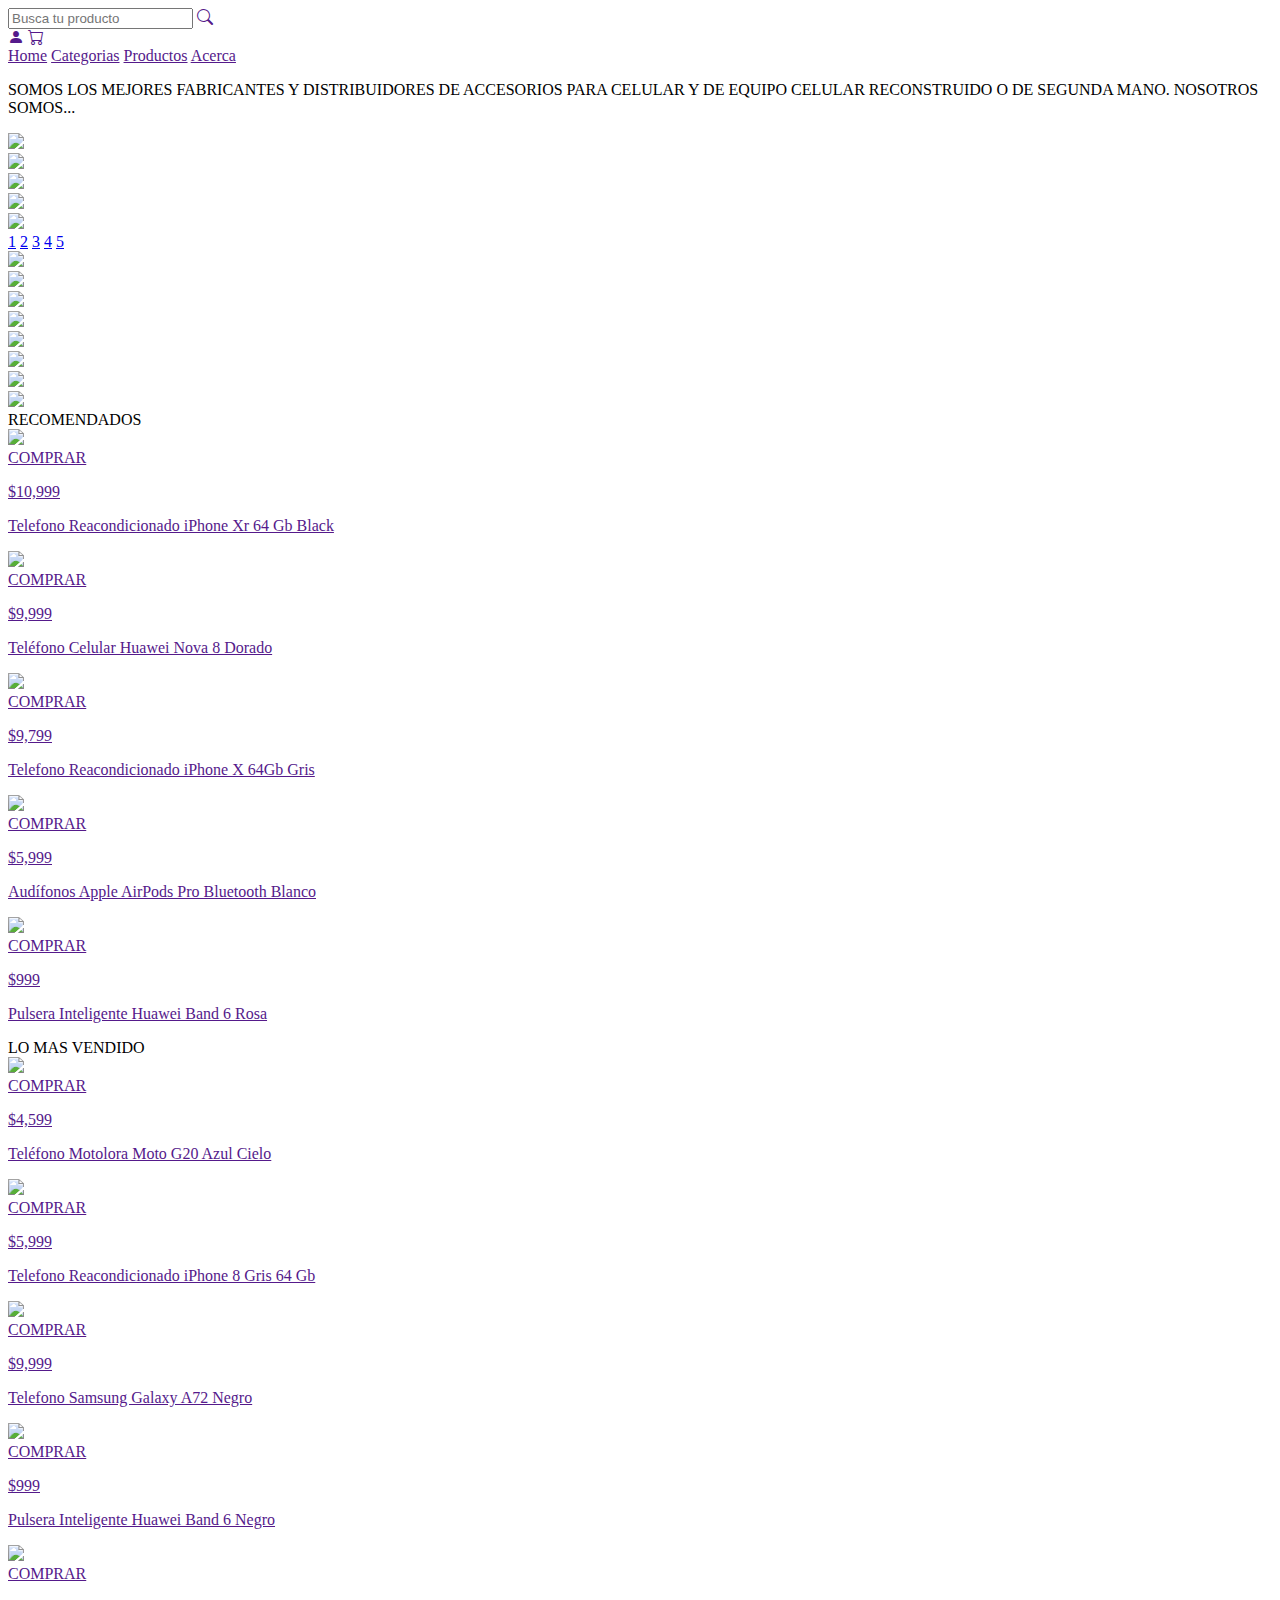
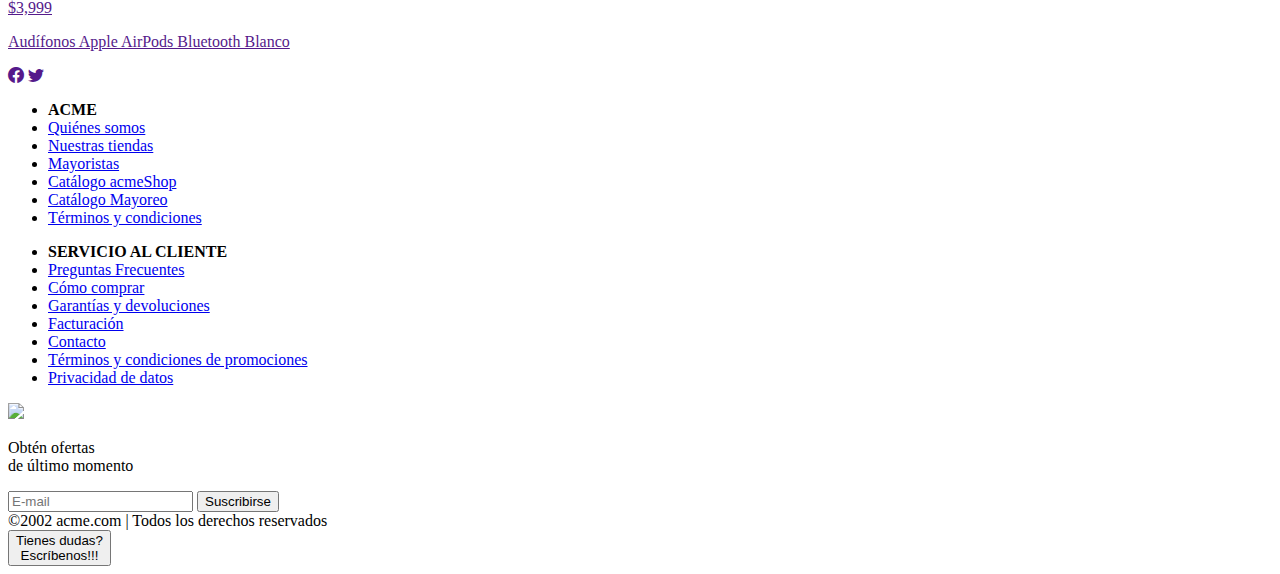
==== proyecto-1/index.html @ 58202f36 "Create index.html" ====
<!DOCTYPE html>

<html lang="es">

<head>
    <meta charset="utf-8">
    <meta http-equiv="X-UA-Compatible" content="IE=edge">
    <meta name="viewport" content="width=device-width, initial-scale=1">
    <link rel="stylesheet" href="style.css" type="text/css">
    <link rel="stylesheet" href="https://cdn.jsdelivr.net/npm/bootstrap-icons@1.7.2/font/bootstrap-icons.css">
    <title>ACME</title>
</head>

<body>
    <header>
        <nav>
            <div class="navbar row row-1">
                <div class="navbar column col-1">
                </div>
                <div class="navbar column col-2">
                    <input type="text" placeholder="Busca tu producto">
                    <a href=""><i class="bi bi-search"></i></a>
                </div>
                <div class="navbar column col-3">
                    <a href=""><i class="bi bi-person-fill"></i></a>
                    <a href=""><i class="bi bi-cart"></i></a>
                </div>
            </div>
            <div class="navbar row row-2">
                <a href="" class="text">Home</a>
                <a href="" class="text">Categorias</a>
                <a href="" class="text">Productos</a>
                <a href="" class="text">Acerca</a>
            </div>
        </nav>
    </header>
    <section class="jumbotron">
        <div class="jumbotron cell">
            <div class="jumbotron item slides">
                <div id="slide-1">
                    <p class="jumbotron slide-1 text">
                        SOMOS LOS MEJORES FABRICANTES Y DISTRIBUIDORES DE ACCESORIOS PARA CELULAR Y DE EQUIPO CELULAR RECONSTRUIDO O DE SEGUNDA MANO. NOSOTROS SOMOS...
                    </p>
                    <img src="images/ACME_p.png" class="jumbotron slide-1"></a>
                </div>
                <div id="slide-2">
                    <a href=""><img src="images/01.jpg" class="jumbotron slides slide-2"></a>
                </div>
                <div id="slide-3">
                    <a href=""><img src="images/02.jpg" class="jumbotron slides slide-3"></a>
                </div>
                <div id="slide-4">
                    <a href=""><img src="images/03.jpg" class="jumbotron slides slide-4"></a>
                </div>
                <div id="slide-5">
                    <a href=""><img src="images/04.jpg" class="jumbotron slides slide-5"></a>
                </div>
            </div>
        </div>
        <div class="jumbotron links">
            <a href="#slide-1" class="text">1</a>
            <a href="#slide-2" class="text">2</a>
            <a href="#slide-3" class="text">3</a>
            <a href="#slide-4" class="text">4</a>
            <a href="#slide-5" class="text">5</a>
        </div>
    </section>
    <section class="categorias">
        <div class="categorias cell">
            <div class="categorias item">
                <a href=""><img src="images/07.jpg" class="categorias slide-3"></a>
            </div>
        </div>
        <div class="categorias cell">
            <div class="categorias item">
                <a href=""><img src="images/08.jpg" class="categorias slide-3"></a>
            </div>
        </div>
        <div class="categorias cell">
            <div class="categorias item">
                <a href=""><img src="images/09.jpg" class="categorias slide-3"></a>
            </div>
        </div>
        <div class="categorias cell">
            <div class="categorias item">
                <a href=""><img src="images/10.jpg" class="categorias slide-3"></a>
            </div>
        </div>
        <div class="categorias cell">
            <div class="categorias item">
                <a href=""><img src="images/11.jpg" class="categorias slide-3"></a>
            </div>
        </div>
        <div class="categorias cell">
            <div class="categorias item">
                <a href=""><img src="images/12.jpg" class="categorias slide-3"></a>
            </div>
        </div>
    </section>
    <section class="promos">
        <div class="promos cell">
            <div class="promos item">
                <a href=""><img src="images/05.jpg" class="promos"></a>
            </div>
        </div>
        <div class="promos cell">
            <div class="promos item">
                <a href=""><img src="images/06.jpg" class="promos"></a>
            </div>
        </div>
    </section>
    <section class="productos">
        <div class="productos titulo text">RECOMENDADOS</div>
        <div class="productos cell row-1">
            <div class="productos item slides">
                <div>
                    <a href="" class="text">
                        <img src="images/13.jpg" class="productos slides slide-1">
                        <div class="productos comprar">COMPRAR</div>
                        <p class="productos precio">$10,999</p>
                        <p class="productos descripcion">Telefono Reacondicionado iPhone Xr 64 Gb Black</p>
                    </a>
                </div>
                <div>
                    <a href="" class="text">
                        <img src="images/14.jpg" class="productos slides slide-1">
                        <div class="productos comprar">COMPRAR</div>
                        <p class="productos precio">$9,999</p>
                        <p class="productos descripcion">Teléfono Celular Huawei Nova 8 Dorado</p>
                    </a>
                </div>
                <div>
                    <a href="" class="text">
                        <img src="images/15.jpg" class="productos slides slide-1">
                        <div class="productos comprar">COMPRAR</div>
                        <p class="productos precio">$9,799</p>
                        <p class="productos descripcion">Telefono Reacondicionado iPhone X 64Gb Gris</p>
                    </a>
                </div>
                <div>
                    <a href="" class="text">
                        <img src="images/16.jpg" class="productos slides slide-1">
                        <div class="productos comprar">COMPRAR</div>
                        <p class="productos precio">$5,999</p>
                        <p class="productos descripcion">Audífonos Apple AirPods Pro Bluetooth Blanco</p>
                    </a>
                </div>
                <div>
                    <a href="" class="text">
                        <img src="images/17.jpg" class="productos slides slide-1">
                        <div class="productos comprar">COMPRAR</div>
                        <p class="productos precio">$999</p>
                        <p class="productos descripcion">Pulsera Inteligente Huawei Band 6 Rosa</p>
                    </a>
                </div>
            </div>
        </div>
        <div class="productos titulo text">LO MAS VENDIDO</div>
        <div class="productos cell row-2">
            <div class="productos item slides">
                <div>
                    <a href="" class="text">
                        <img src="images/18.jpg" class="productos slides slide-1">
                        <div class="productos comprar">COMPRAR</div>
                        <p class="productos precio">$4,599</p>
                        <p class="productos descripcion">Teléfono Motolora Moto G20 Azul Cielo</p>
                    </a>
                </div>
                <div>
                    <a href="" class="text">
                        <img src="images/19.jpg" class="productos slides slide-1">
                        <div class="productos comprar">COMPRAR</div>
                        <p class="productos precio">$5,999</p>
                        <p class="productos descripcion">Telefono Reacondicionado iPhone 8 Gris 64 Gb</p>
                    </a>
                </div>
                <div>
                    <a href="" class="text">
                        <img src="images/20.jpg" class="productos slides slide-1">
                        <div class="productos comprar">COMPRAR</div>
                        <p class="productos precio">$9,999</p>
                        <p class="productos descripcion">Telefono Samsung Galaxy A72 Negro</p>
                    </a>
                </div>
                <div>
                    <a href="" class="text">
                        <img src="images/21.jpg" class="productos slides slide-1">
                        <div class="productos comprar">COMPRAR</div>
                        <p class="productos precio">$999</p>
                        <p class="productos descripcion">Pulsera Inteligente Huawei Band 6 Negro</p>
                    </a>
                </div>
                <div>
                    <a href="" class="text">
                        <img src="images/22.jpg" class="productos slides slide-1">
                        <div class="productos comprar">COMPRAR</div>
                        <p class="productos precio">$3,999</p>
                        <p class="productos descripcion">Audífonos Apple AirPods Bluetooth Blanco</p>
                    </a>
                </div>
            </div>
        </div>
    </section>
    <footer>
        <div class="footer social">
            <a href=""><i class="bi bi-facebook"></i></a>
            <a href=""><i class="bi bi-twitter"></i></a>
        </div>
        </div>
        <div class="footer row row-1">
            <div class="footer column col-1">
                <ul class="footer column col-1">
                    <li class="text"><strong>ACME</strong></li>
                    <li><a href=" " class="text">Quiénes somos</a></li>
                    <li><a href=" " class="text">Nuestras tiendas</a></li>
                    <li><a href=" " class="text">Mayoristas</a></li>
                    <li><a href=" " class="text">Catálogo acmeShop</a></li>
                    <li><a href=" " class="text">Catálogo Mayoreo</a></li>
                    <li><a href=" " class="text">Términos y condiciones</a></li>
                </ul>
            </div>
            <div class="footer column col-2">
                <ul class="footer column col-2">
                    <li class="text"><strong>SERVICIO AL CLIENTE</strong></li>
                    <li><a href=" " class="text">Preguntas Frecuentes</a></li>
                    <li><a href=" " class="text">Cómo comprar</a></li>
                    <li><a href=" " class="text">Garantías y devoluciones</a></li>
                    <li><a href=" " class="text">Facturación</a></li>
                    <li><a href=" " class="text">Contacto</a></li>
                    <li><a href=" " class="text">Términos y condiciones de promociones</a></li>
                    <li><a href=" " class="text">Privacidad de datos</a></li>
                </ul>
            </div>
            <div class="footer column col-3">
                <img src="images/sello.png" class="footer">
                </li>
            </div>
            <div class="footer column col-4">
                <p class="text">Obtén ofertas<br>de último momento</p>
                <input type="text" placeholder="E-mail">
                <button type="button">Suscribirse</button>
            </div>
        </div>
        <div class="footer row row-2 text">
            ©2002 acme.com | Todos los derechos reservados
        </div>
    </footer>
    <button class="chat text" type="button">
        Tienes dudas?<br>Escríbenos!!!
    </button>
</body>

</html>
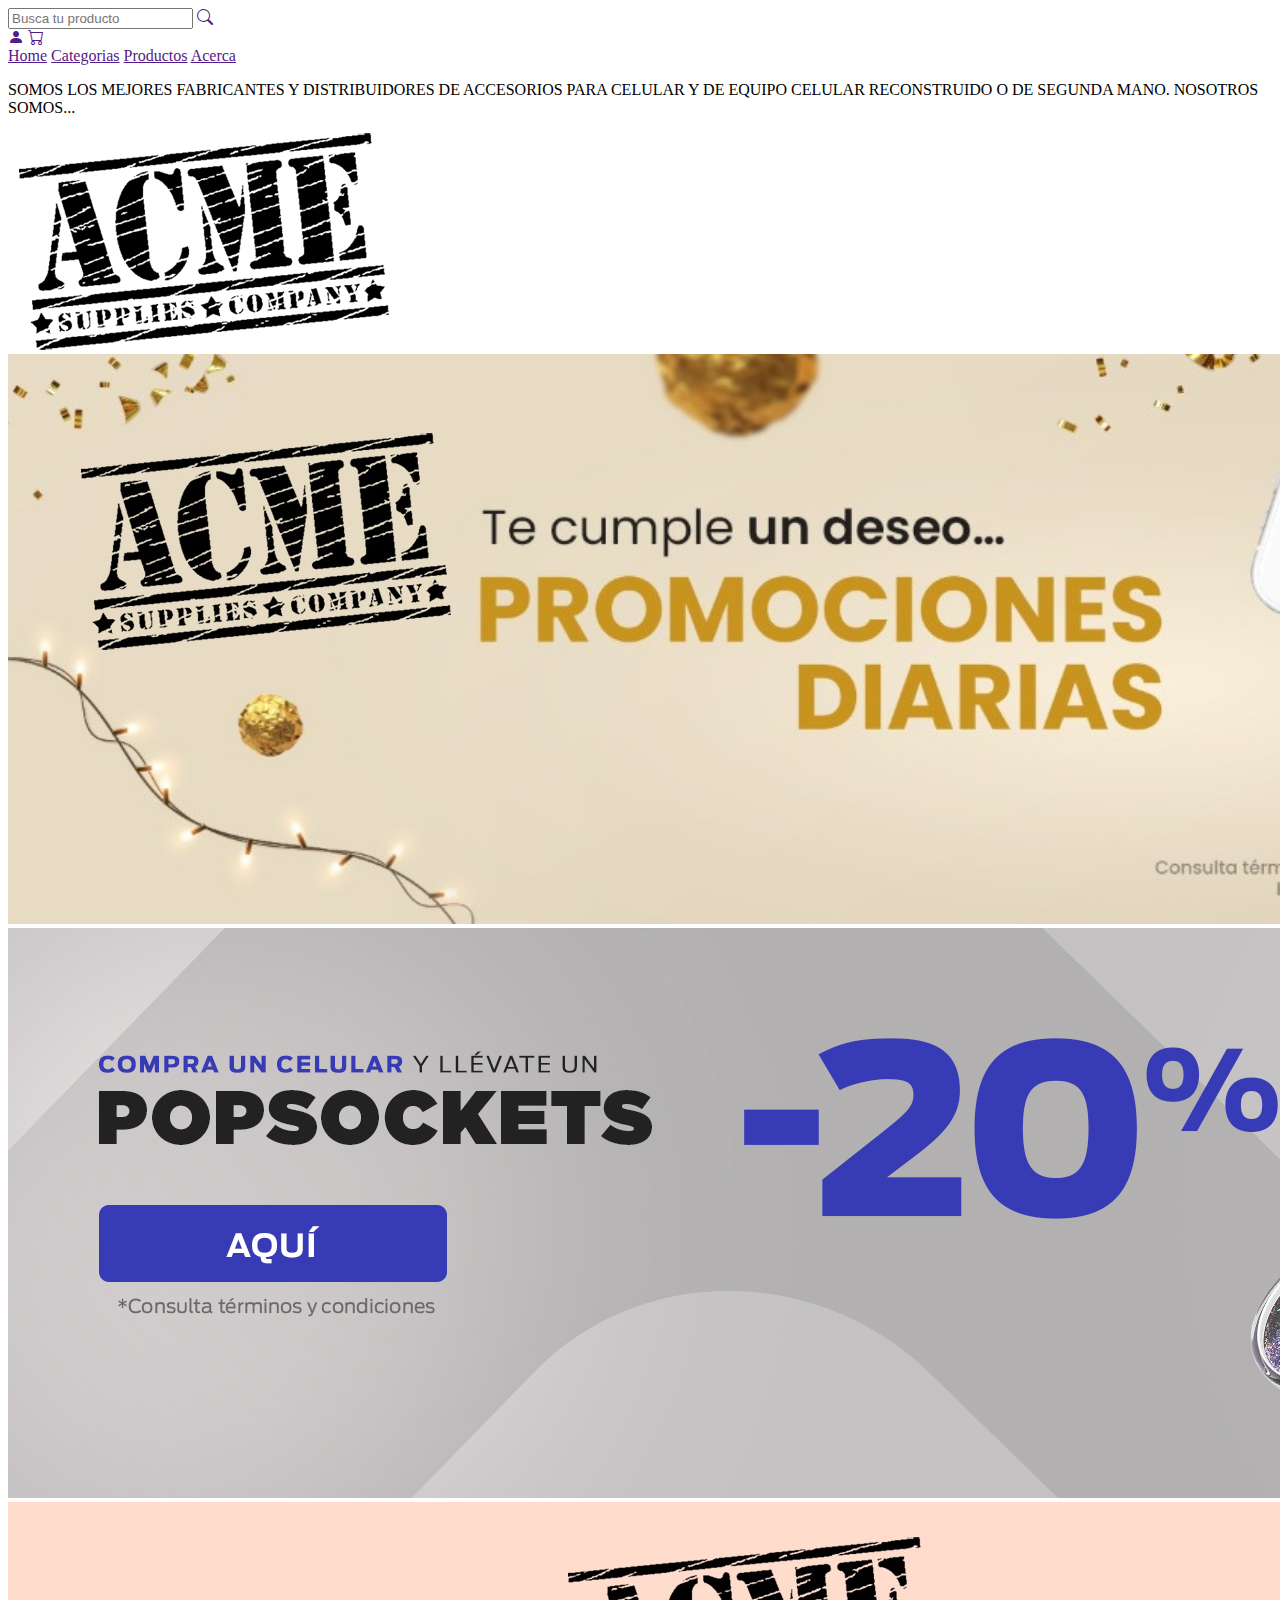
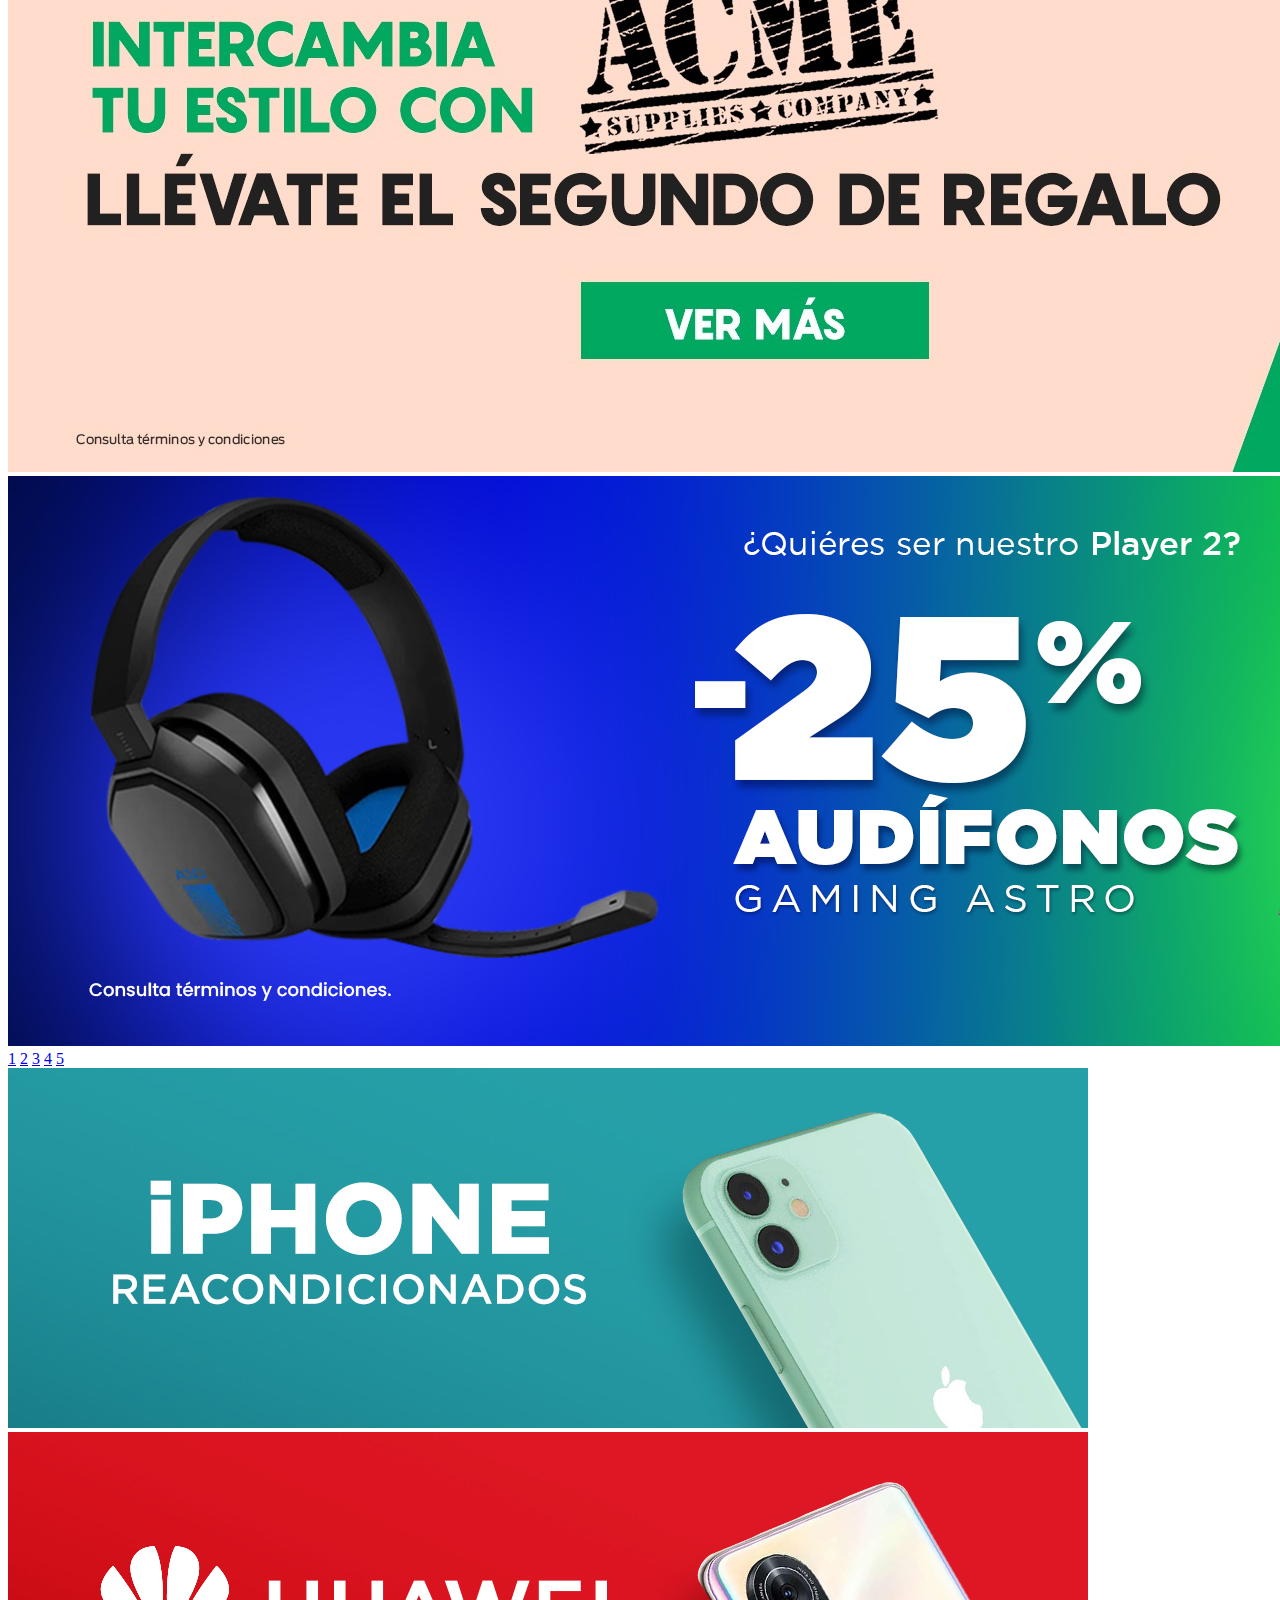
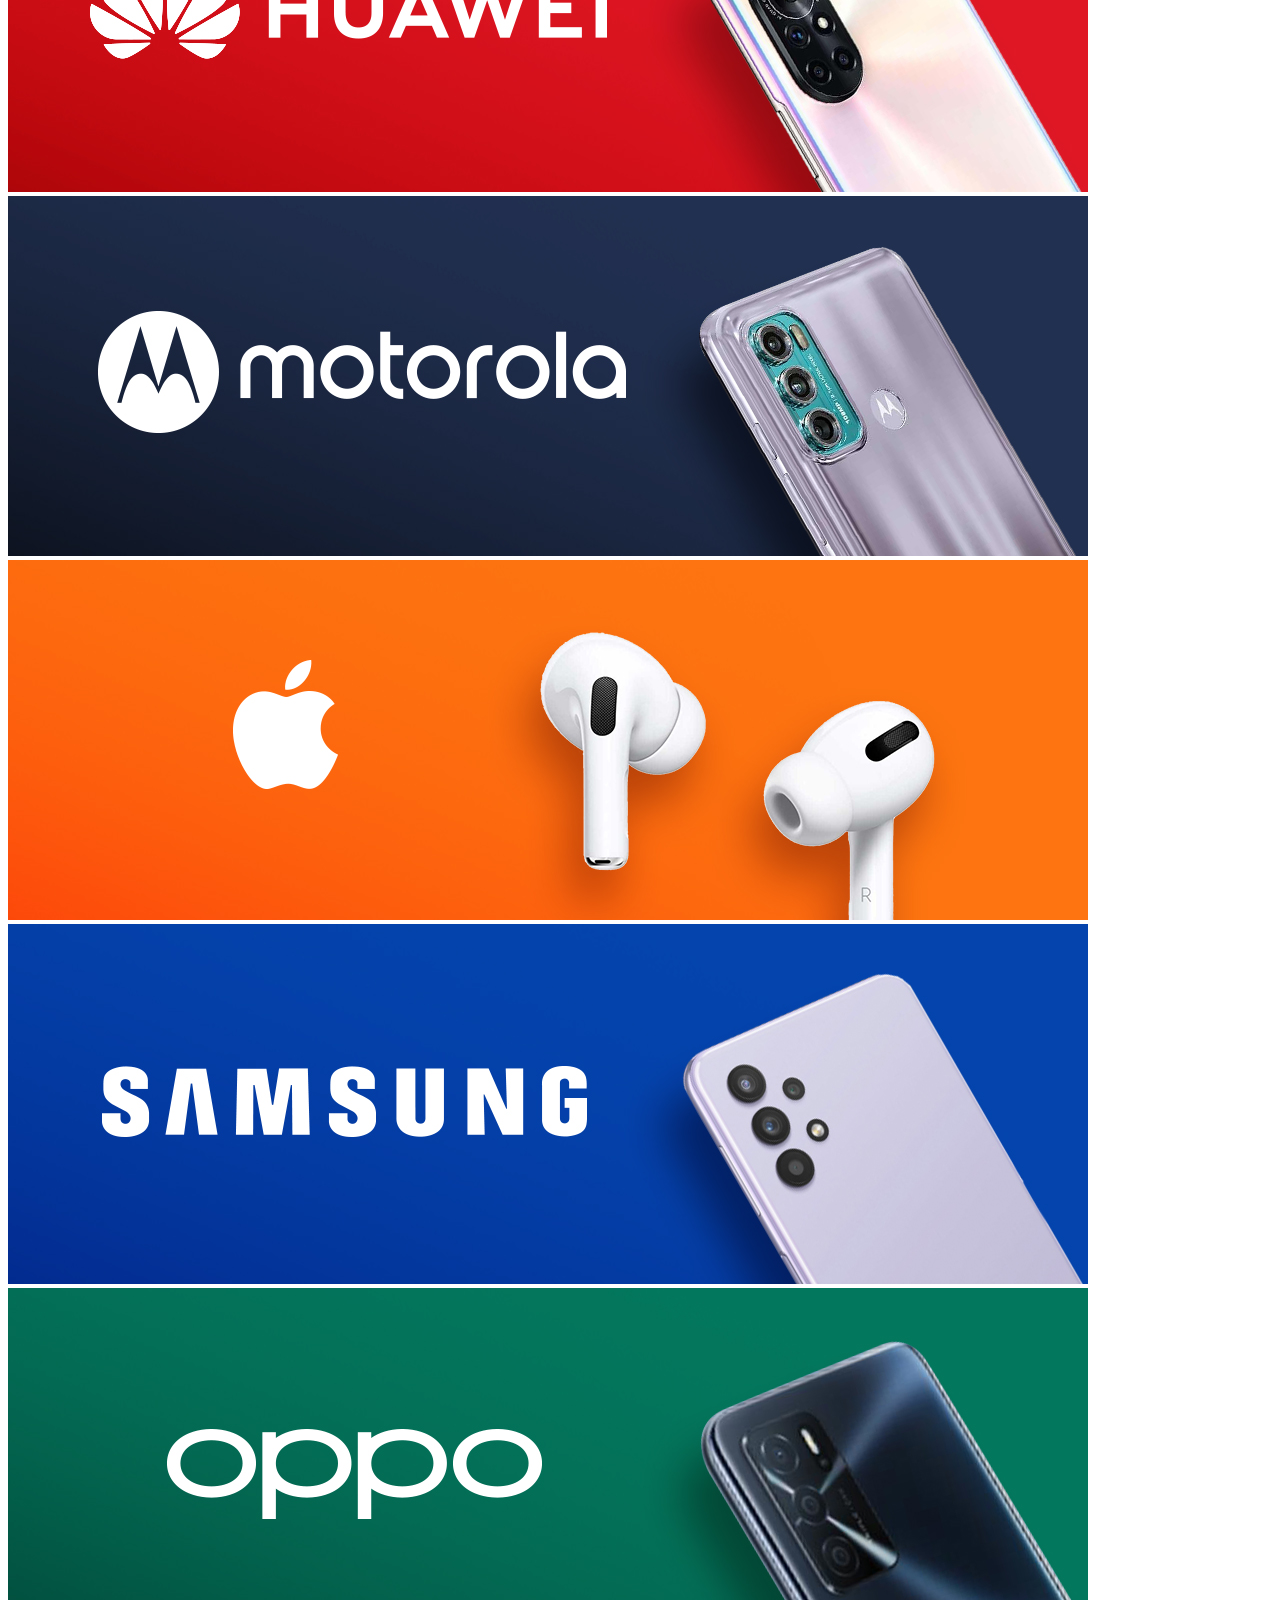
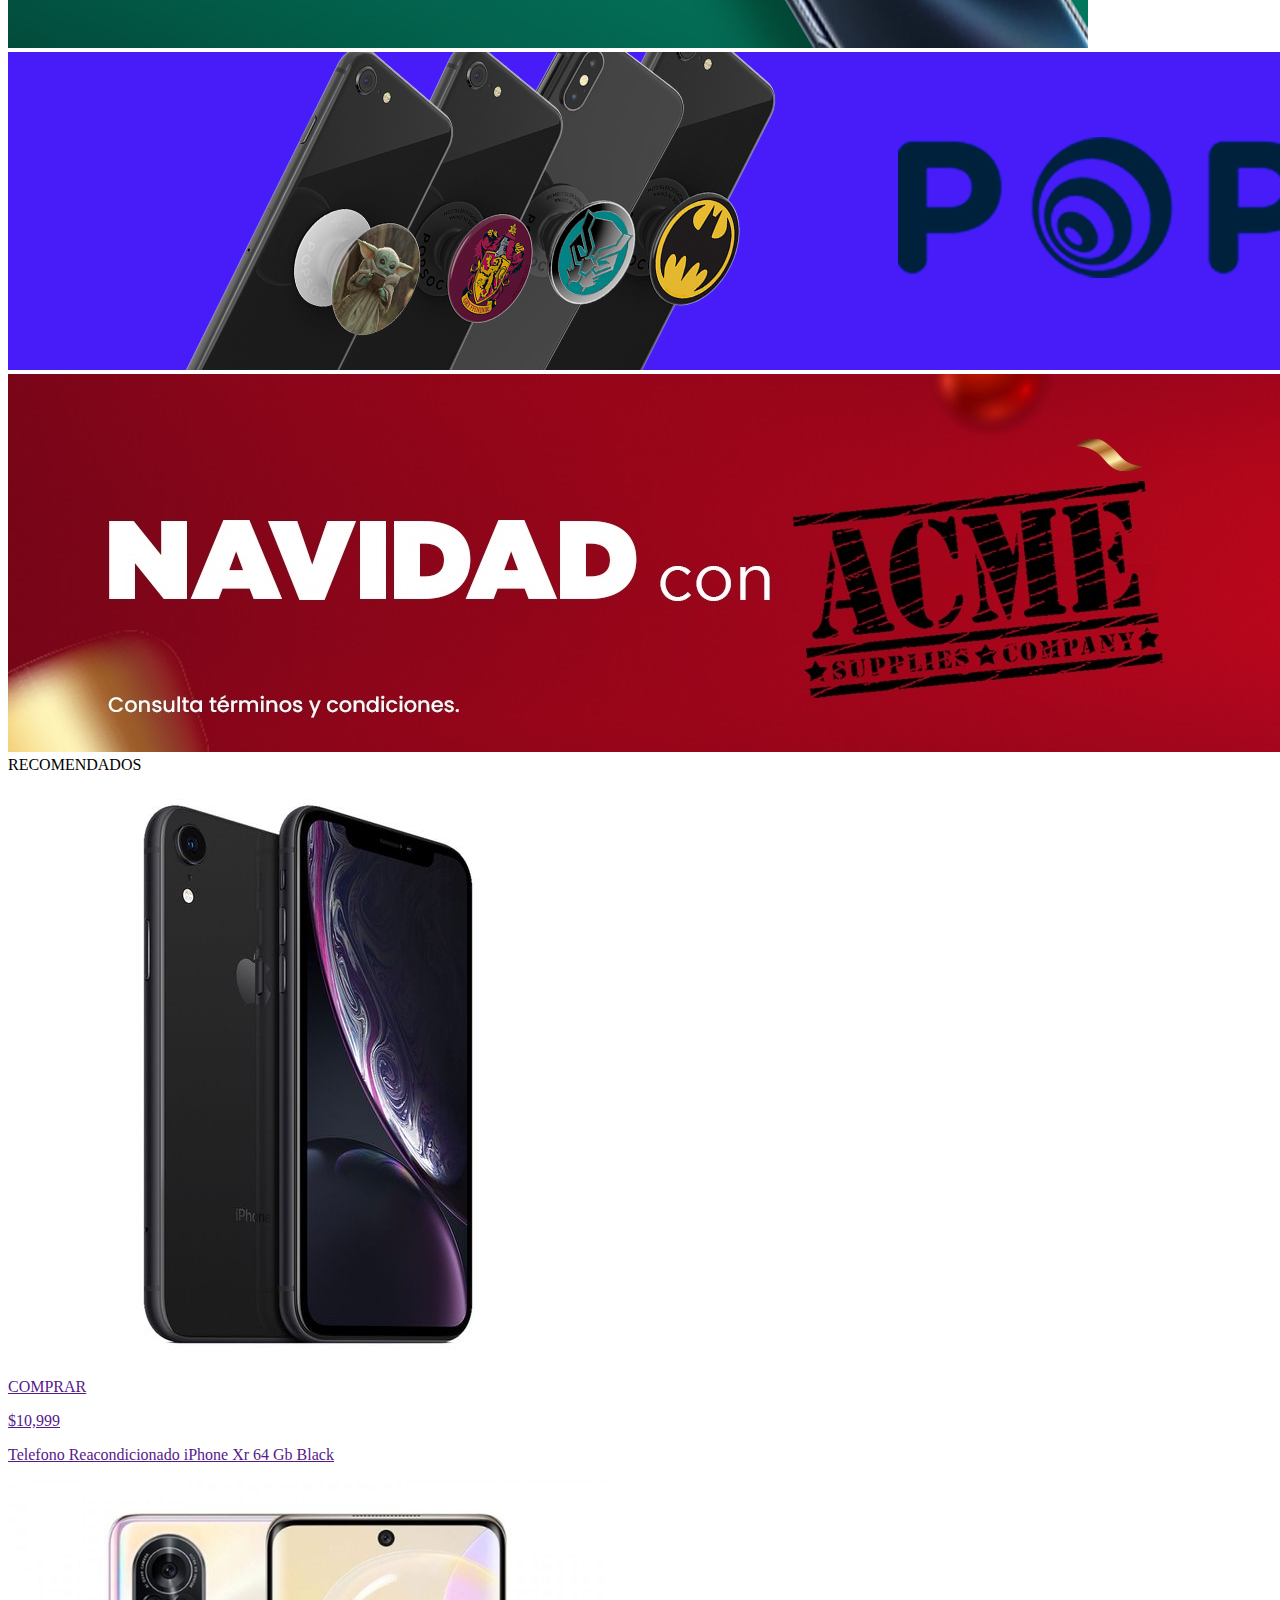
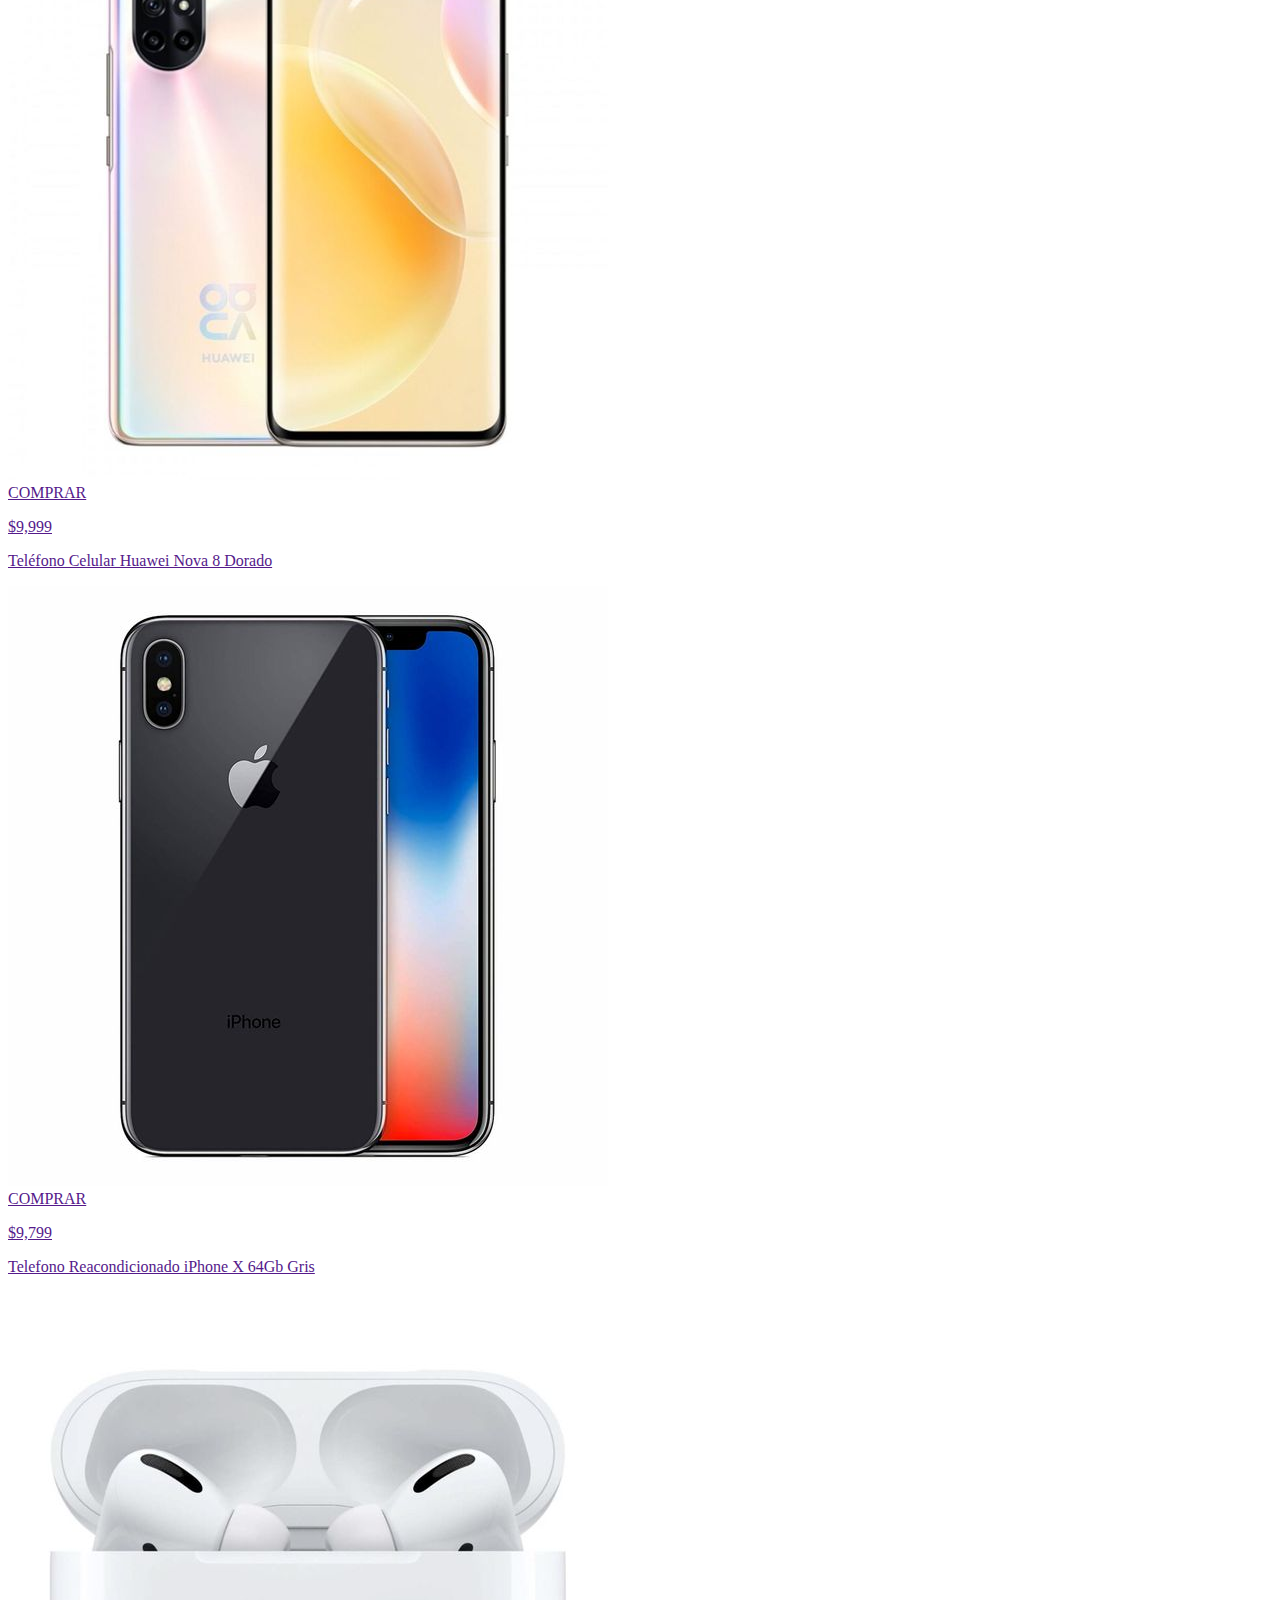
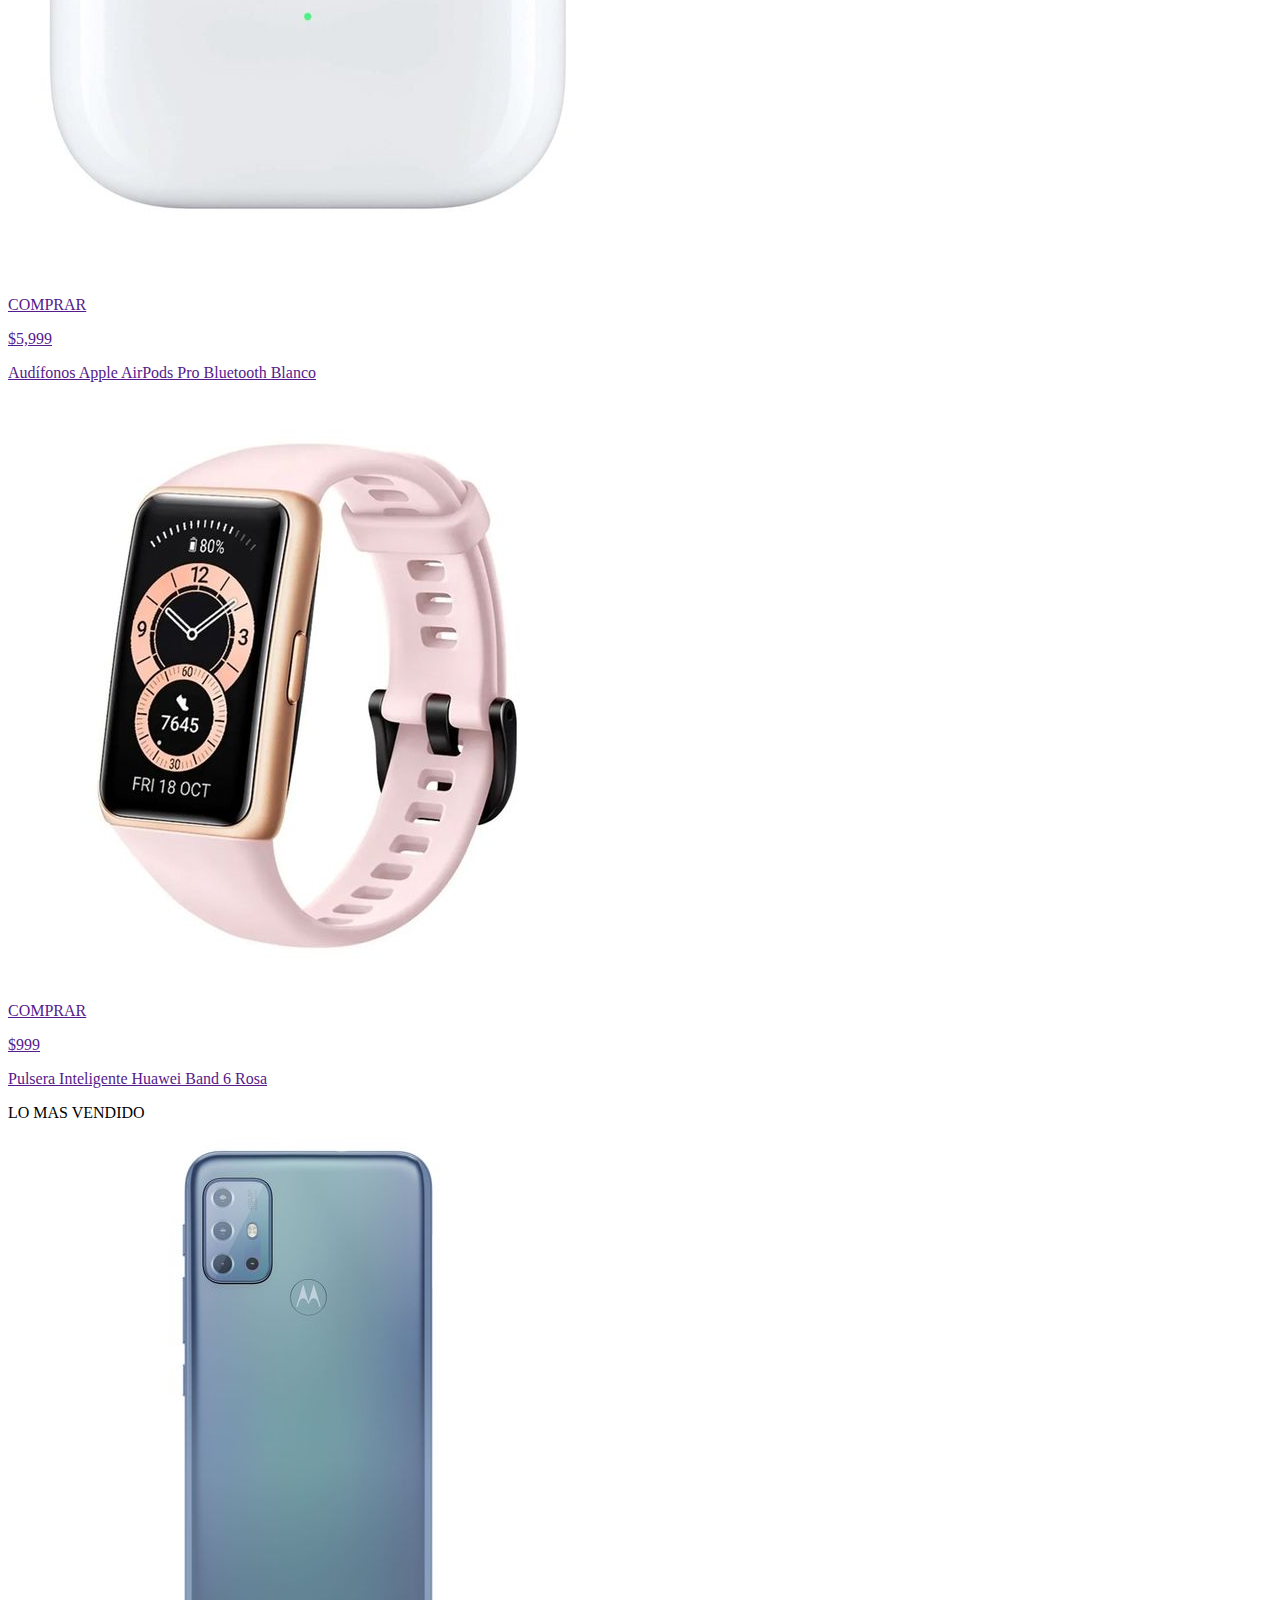
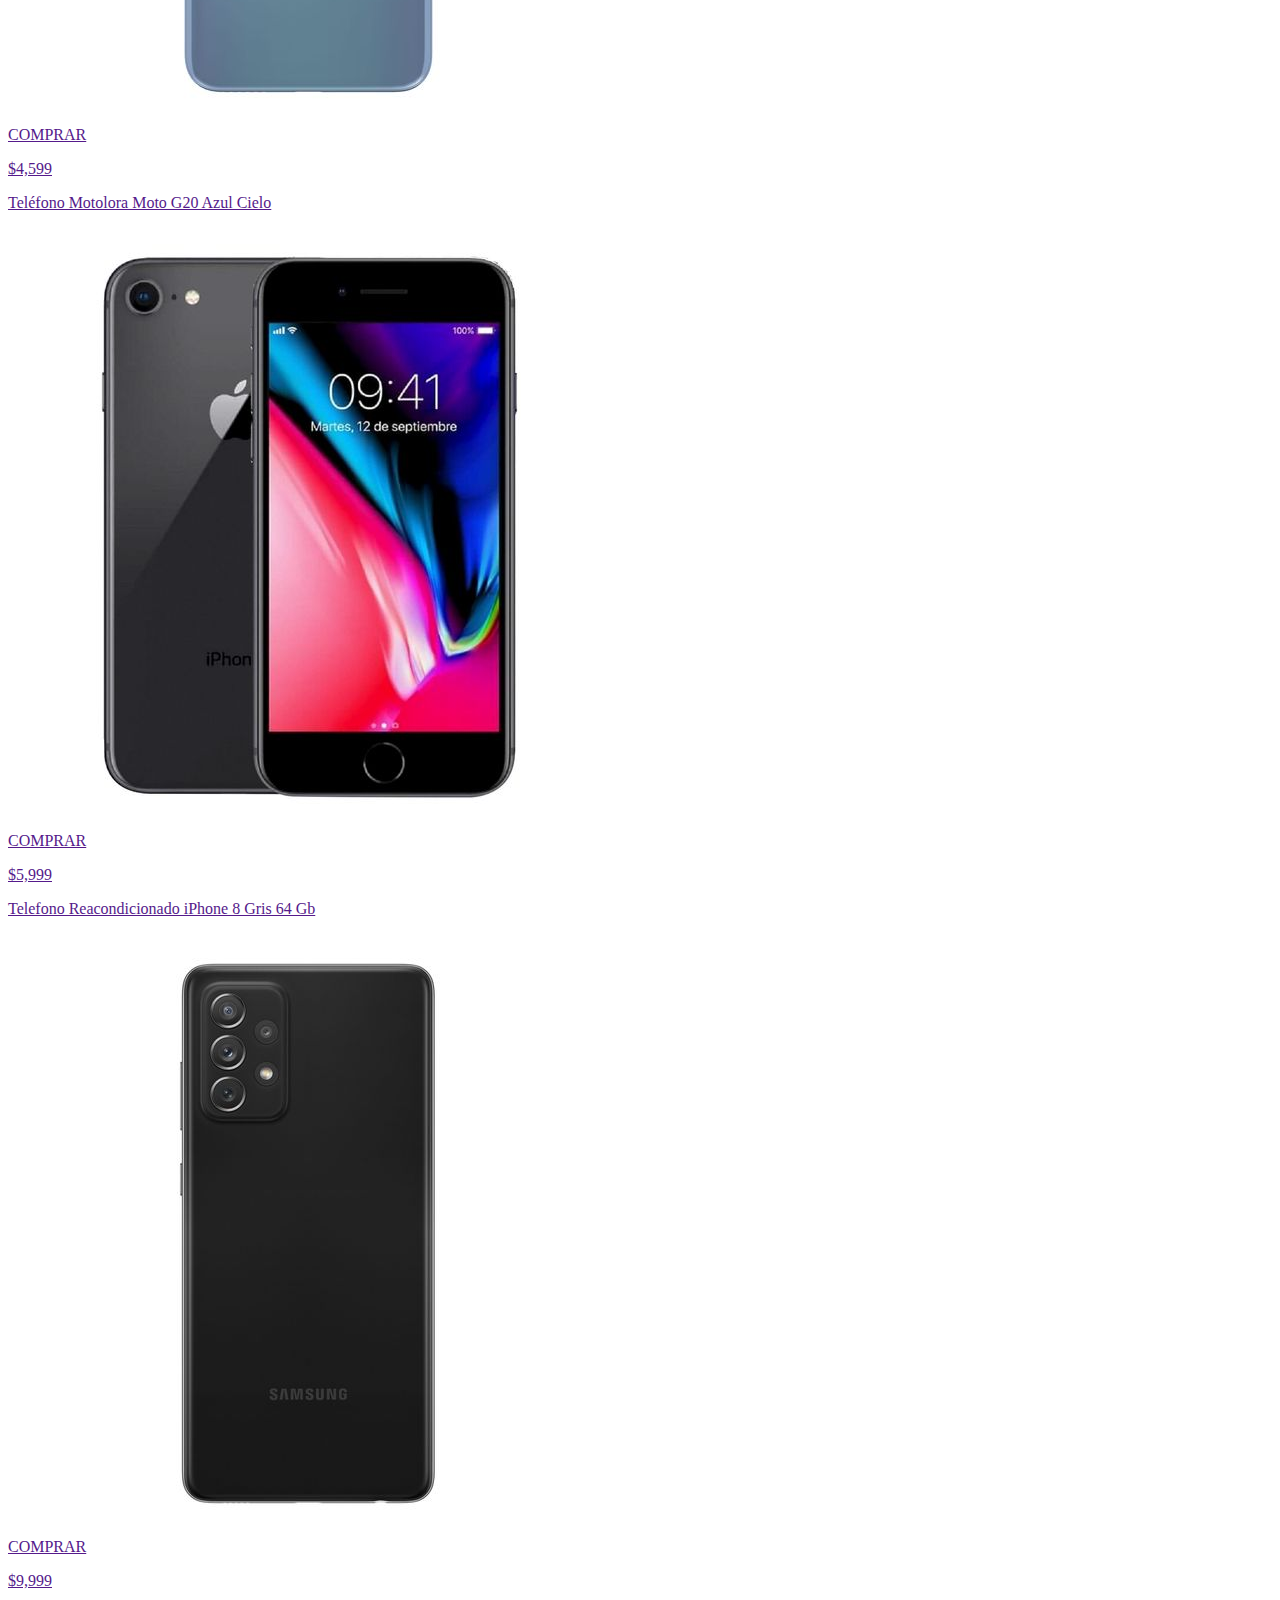
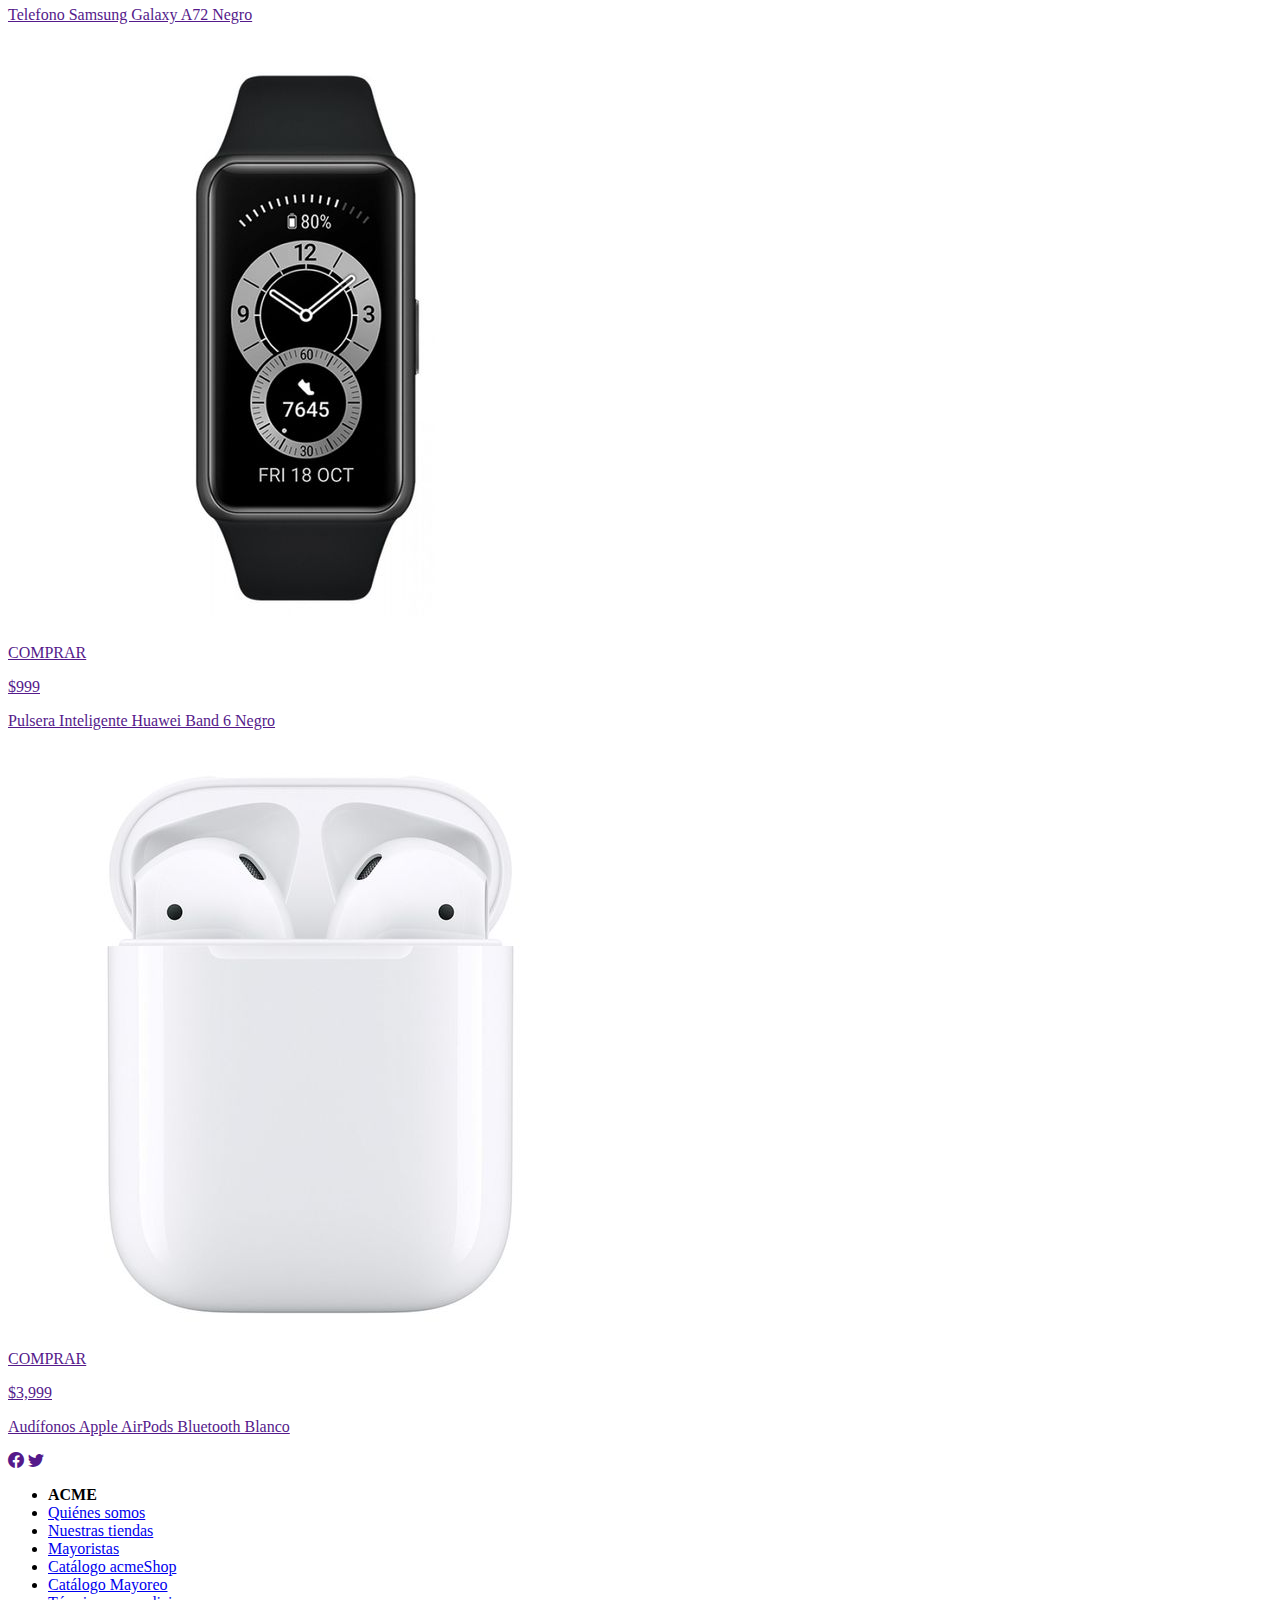
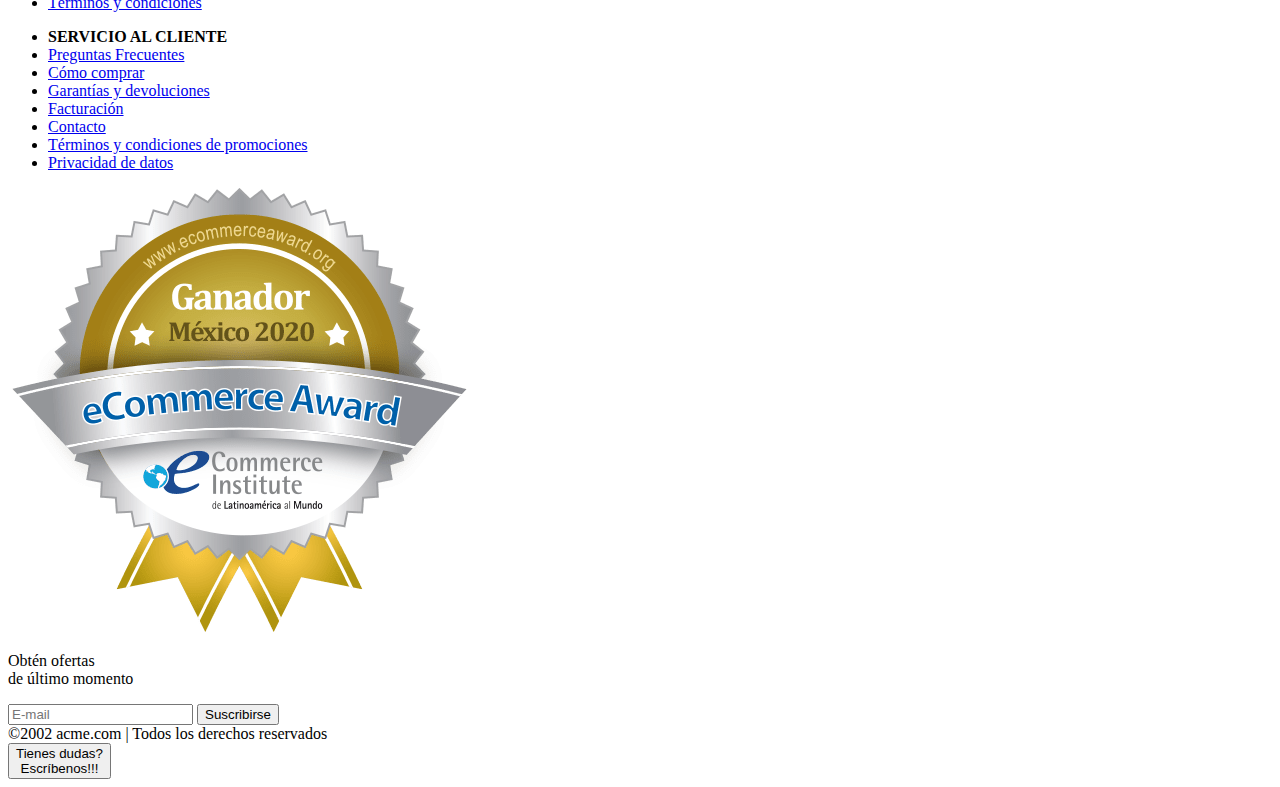
==== commit 00e18893: "Add files via upload" ====
--- a/proyecto-1/index.html
+++ b/proyecto-1/index.html
@@ -1,253 +1,253 @@
-<!DOCTYPE html>
-
-<html lang="es">
-
-<head>
-    <meta charset="utf-8">
-    <meta http-equiv="X-UA-Compatible" content="IE=edge">
-    <meta name="viewport" content="width=device-width, initial-scale=1">
-    <link rel="stylesheet" href="style.css" type="text/css">
-    <link rel="stylesheet" href="https://cdn.jsdelivr.net/npm/bootstrap-icons@1.7.2/font/bootstrap-icons.css">
-    <title>ACME</title>
-</head>
-
-<body>
-    <header>
-        <nav>
-            <div class="navbar row row-1">
-                <div class="navbar column col-1">
-                </div>
-                <div class="navbar column col-2">
-                    <input type="text" placeholder="Busca tu producto">
-                    <a href=""><i class="bi bi-search"></i></a>
-                </div>
-                <div class="navbar column col-3">
-                    <a href=""><i class="bi bi-person-fill"></i></a>
-                    <a href=""><i class="bi bi-cart"></i></a>
-                </div>
-            </div>
-            <div class="navbar row row-2">
-                <a href="" class="text">Home</a>
-                <a href="" class="text">Categorias</a>
-                <a href="" class="text">Productos</a>
-                <a href="" class="text">Acerca</a>
-            </div>
-        </nav>
-    </header>
-    <section class="jumbotron">
-        <div class="jumbotron cell">
-            <div class="jumbotron item slides">
-                <div id="slide-1">
-                    <p class="jumbotron slide-1 text">
-                        SOMOS LOS MEJORES FABRICANTES Y DISTRIBUIDORES DE ACCESORIOS PARA CELULAR Y DE EQUIPO CELULAR RECONSTRUIDO O DE SEGUNDA MANO. NOSOTROS SOMOS...
-                    </p>
-                    <img src="images/ACME_p.png" class="jumbotron slide-1"></a>
-                </div>
-                <div id="slide-2">
-                    <a href=""><img src="images/01.jpg" class="jumbotron slides slide-2"></a>
-                </div>
-                <div id="slide-3">
-                    <a href=""><img src="images/02.jpg" class="jumbotron slides slide-3"></a>
-                </div>
-                <div id="slide-4">
-                    <a href=""><img src="images/03.jpg" class="jumbotron slides slide-4"></a>
-                </div>
-                <div id="slide-5">
-                    <a href=""><img src="images/04.jpg" class="jumbotron slides slide-5"></a>
-                </div>
-            </div>
-        </div>
-        <div class="jumbotron links">
-            <a href="#slide-1" class="text">1</a>
-            <a href="#slide-2" class="text">2</a>
-            <a href="#slide-3" class="text">3</a>
-            <a href="#slide-4" class="text">4</a>
-            <a href="#slide-5" class="text">5</a>
-        </div>
-    </section>
-    <section class="categorias">
-        <div class="categorias cell">
-            <div class="categorias item">
-                <a href=""><img src="images/07.jpg" class="categorias slide-3"></a>
-            </div>
-        </div>
-        <div class="categorias cell">
-            <div class="categorias item">
-                <a href=""><img src="images/08.jpg" class="categorias slide-3"></a>
-            </div>
-        </div>
-        <div class="categorias cell">
-            <div class="categorias item">
-                <a href=""><img src="images/09.jpg" class="categorias slide-3"></a>
-            </div>
-        </div>
-        <div class="categorias cell">
-            <div class="categorias item">
-                <a href=""><img src="images/10.jpg" class="categorias slide-3"></a>
-            </div>
-        </div>
-        <div class="categorias cell">
-            <div class="categorias item">
-                <a href=""><img src="images/11.jpg" class="categorias slide-3"></a>
-            </div>
-        </div>
-        <div class="categorias cell">
-            <div class="categorias item">
-                <a href=""><img src="images/12.jpg" class="categorias slide-3"></a>
-            </div>
-        </div>
-    </section>
-    <section class="promos">
-        <div class="promos cell">
-            <div class="promos item">
-                <a href=""><img src="images/05.jpg" class="promos"></a>
-            </div>
-        </div>
-        <div class="promos cell">
-            <div class="promos item">
-                <a href=""><img src="images/06.jpg" class="promos"></a>
-            </div>
-        </div>
-    </section>
-    <section class="productos">
-        <div class="productos titulo text">RECOMENDADOS</div>
-        <div class="productos cell row-1">
-            <div class="productos item slides">
-                <div>
-                    <a href="" class="text">
-                        <img src="images/13.jpg" class="productos slides slide-1">
-                        <div class="productos comprar">COMPRAR</div>
-                        <p class="productos precio">$10,999</p>
-                        <p class="productos descripcion">Telefono Reacondicionado iPhone Xr 64 Gb Black</p>
-                    </a>
-                </div>
-                <div>
-                    <a href="" class="text">
-                        <img src="images/14.jpg" class="productos slides slide-1">
-                        <div class="productos comprar">COMPRAR</div>
-                        <p class="productos precio">$9,999</p>
-                        <p class="productos descripcion">Teléfono Celular Huawei Nova 8 Dorado</p>
-                    </a>
-                </div>
-                <div>
-                    <a href="" class="text">
-                        <img src="images/15.jpg" class="productos slides slide-1">
-                        <div class="productos comprar">COMPRAR</div>
-                        <p class="productos precio">$9,799</p>
-                        <p class="productos descripcion">Telefono Reacondicionado iPhone X 64Gb Gris</p>
-                    </a>
-                </div>
-                <div>
-                    <a href="" class="text">
-                        <img src="images/16.jpg" class="productos slides slide-1">
-                        <div class="productos comprar">COMPRAR</div>
-                        <p class="productos precio">$5,999</p>
-                        <p class="productos descripcion">Audífonos Apple AirPods Pro Bluetooth Blanco</p>
-                    </a>
-                </div>
-                <div>
-                    <a href="" class="text">
-                        <img src="images/17.jpg" class="productos slides slide-1">
-                        <div class="productos comprar">COMPRAR</div>
-                        <p class="productos precio">$999</p>
-                        <p class="productos descripcion">Pulsera Inteligente Huawei Band 6 Rosa</p>
-                    </a>
-                </div>
-            </div>
-        </div>
-        <div class="productos titulo text">LO MAS VENDIDO</div>
-        <div class="productos cell row-2">
-            <div class="productos item slides">
-                <div>
-                    <a href="" class="text">
-                        <img src="images/18.jpg" class="productos slides slide-1">
-                        <div class="productos comprar">COMPRAR</div>
-                        <p class="productos precio">$4,599</p>
-                        <p class="productos descripcion">Teléfono Motolora Moto G20 Azul Cielo</p>
-                    </a>
-                </div>
-                <div>
-                    <a href="" class="text">
-                        <img src="images/19.jpg" class="productos slides slide-1">
-                        <div class="productos comprar">COMPRAR</div>
-                        <p class="productos precio">$5,999</p>
-                        <p class="productos descripcion">Telefono Reacondicionado iPhone 8 Gris 64 Gb</p>
-                    </a>
-                </div>
-                <div>
-                    <a href="" class="text">
-                        <img src="images/20.jpg" class="productos slides slide-1">
-                        <div class="productos comprar">COMPRAR</div>
-                        <p class="productos precio">$9,999</p>
-                        <p class="productos descripcion">Telefono Samsung Galaxy A72 Negro</p>
-                    </a>
-                </div>
-                <div>
-                    <a href="" class="text">
-                        <img src="images/21.jpg" class="productos slides slide-1">
-                        <div class="productos comprar">COMPRAR</div>
-                        <p class="productos precio">$999</p>
-                        <p class="productos descripcion">Pulsera Inteligente Huawei Band 6 Negro</p>
-                    </a>
-                </div>
-                <div>
-                    <a href="" class="text">
-                        <img src="images/22.jpg" class="productos slides slide-1">
-                        <div class="productos comprar">COMPRAR</div>
-                        <p class="productos precio">$3,999</p>
-                        <p class="productos descripcion">Audífonos Apple AirPods Bluetooth Blanco</p>
-                    </a>
-                </div>
-            </div>
-        </div>
-    </section>
-    <footer>
-        <div class="footer social">
-            <a href=""><i class="bi bi-facebook"></i></a>
-            <a href=""><i class="bi bi-twitter"></i></a>
-        </div>
-        </div>
-        <div class="footer row row-1">
-            <div class="footer column col-1">
-                <ul class="footer column col-1">
-                    <li class="text"><strong>ACME</strong></li>
-                    <li><a href=" " class="text">Quiénes somos</a></li>
-                    <li><a href=" " class="text">Nuestras tiendas</a></li>
-                    <li><a href=" " class="text">Mayoristas</a></li>
-                    <li><a href=" " class="text">Catálogo acmeShop</a></li>
-                    <li><a href=" " class="text">Catálogo Mayoreo</a></li>
-                    <li><a href=" " class="text">Términos y condiciones</a></li>
-                </ul>
-            </div>
-            <div class="footer column col-2">
-                <ul class="footer column col-2">
-                    <li class="text"><strong>SERVICIO AL CLIENTE</strong></li>
-                    <li><a href=" " class="text">Preguntas Frecuentes</a></li>
-                    <li><a href=" " class="text">Cómo comprar</a></li>
-                    <li><a href=" " class="text">Garantías y devoluciones</a></li>
-                    <li><a href=" " class="text">Facturación</a></li>
-                    <li><a href=" " class="text">Contacto</a></li>
-                    <li><a href=" " class="text">Términos y condiciones de promociones</a></li>
-                    <li><a href=" " class="text">Privacidad de datos</a></li>
-                </ul>
-            </div>
-            <div class="footer column col-3">
-                <img src="images/sello.png" class="footer">
-                </li>
-            </div>
-            <div class="footer column col-4">
-                <p class="text">Obtén ofertas<br>de último momento</p>
-                <input type="text" placeholder="E-mail">
-                <button type="button">Suscribirse</button>
-            </div>
-        </div>
-        <div class="footer row row-2 text">
-            ©2002 acme.com | Todos los derechos reservados
-        </div>
-    </footer>
-    <button class="chat text" type="button">
-        Tienes dudas?<br>Escríbenos!!!
-    </button>
-</body>
-
-</html>
+<!DOCTYPE html>
+
+<html lang="es">
+
+<head>
+    <meta charset="utf-8">
+    <meta http-equiv="X-UA-Compatible" content="IE=edge">
+    <meta name="viewport" content="width=device-width, initial-scale=1">
+    <link rel="stylesheet" href="style.css" type="text/css">
+    <link rel="stylesheet" href="https://cdn.jsdelivr.net/npm/bootstrap-icons@1.7.2/font/bootstrap-icons.css">
+    <title>ACME</title>
+</head>
+
+<body>
+    <header>
+        <nav>
+            <div class="navbar row row-1">
+                <div class="navbar column col-1">
+                </div>
+                <div class="navbar column col-2">
+                    <input type="text" placeholder="Busca tu producto">
+                    <a href=""><i class="bi bi-search"></i></a>
+                </div>
+                <div class="navbar column col-3">
+                    <a href=""><i class="bi bi-person-fill"></i></a>
+                    <a href=""><i class="bi bi-cart"></i></a>
+                </div>
+            </div>
+            <div class="navbar row row-2">
+                <a href="" class="text">Home</a>
+                <a href="" class="text">Categorias</a>
+                <a href="" class="text">Productos</a>
+                <a href="" class="text">Acerca</a>
+            </div>
+        </nav>
+    </header>
+    <section class="jumbotron">
+        <div class="jumbotron cell">
+            <div class="jumbotron item slides">
+                <div id="slide-1">
+                    <p class="jumbotron slide-1 text">
+                        SOMOS LOS MEJORES FABRICANTES Y DISTRIBUIDORES DE ACCESORIOS PARA CELULAR Y DE EQUIPO CELULAR RECONSTRUIDO O DE SEGUNDA MANO. NOSOTROS SOMOS...
+                    </p>
+                    <img src="images/ACME_p.png" class="jumbotron slide-1"></a>
+                </div>
+                <div id="slide-2">
+                    <a href=""><img src="images/01.jpg" class="jumbotron slides slide-2"></a>
+                </div>
+                <div id="slide-3">
+                    <a href=""><img src="images/02.jpg" class="jumbotron slides slide-3"></a>
+                </div>
+                <div id="slide-4">
+                    <a href=""><img src="images/03.jpg" class="jumbotron slides slide-4"></a>
+                </div>
+                <div id="slide-5">
+                    <a href=""><img src="images/04.jpg" class="jumbotron slides slide-5"></a>
+                </div>
+            </div>
+        </div>
+        <div class="jumbotron links">
+            <a href="#slide-1" class="text">1</a>
+            <a href="#slide-2" class="text">2</a>
+            <a href="#slide-3" class="text">3</a>
+            <a href="#slide-4" class="text">4</a>
+            <a href="#slide-5" class="text">5</a>
+        </div>
+    </section>
+    <section class="categorias">
+        <div class="categorias cell">
+            <div class="categorias item">
+                <a href=""><img src="images/07.jpg" class="categorias slide-3"></a>
+            </div>
+        </div>
+        <div class="categorias cell">
+            <div class="categorias item">
+                <a href=""><img src="images/08.jpg" class="categorias slide-3"></a>
+            </div>
+        </div>
+        <div class="categorias cell">
+            <div class="categorias item">
+                <a href=""><img src="images/09.jpg" class="categorias slide-3"></a>
+            </div>
+        </div>
+        <div class="categorias cell">
+            <div class="categorias item">
+                <a href=""><img src="images/10.jpg" class="categorias slide-3"></a>
+            </div>
+        </div>
+        <div class="categorias cell">
+            <div class="categorias item">
+                <a href=""><img src="images/11.jpg" class="categorias slide-3"></a>
+            </div>
+        </div>
+        <div class="categorias cell">
+            <div class="categorias item">
+                <a href=""><img src="images/12.jpg" class="categorias slide-3"></a>
+            </div>
+        </div>
+    </section>
+    <section class="promos">
+        <div class="promos cell">
+            <div class="promos item">
+                <a href=""><img src="images/05.jpg" class="promos"></a>
+            </div>
+        </div>
+        <div class="promos cell">
+            <div class="promos item">
+                <a href=""><img src="images/06.jpg" class="promos"></a>
+            </div>
+        </div>
+    </section>
+    <section class="productos">
+        <div class="productos titulo text">RECOMENDADOS</div>
+        <div class="productos cell row-1">
+            <div class="productos item slides">
+                <div>
+                    <a href="" class="text">
+                        <img src="images/13.jpg" class="productos slides slide-1">
+                        <div class="productos comprar">COMPRAR</div>
+                        <p class="productos precio">$10,999</p>
+                        <p class="productos descripcion">Telefono Reacondicionado iPhone Xr 64 Gb Black</p>
+                    </a>
+                </div>
+                <div>
+                    <a href="" class="text">
+                        <img src="images/14.jpg" class="productos slides slide-1">
+                        <div class="productos comprar">COMPRAR</div>
+                        <p class="productos precio">$9,999</p>
+                        <p class="productos descripcion">Teléfono Celular Huawei Nova 8 Dorado</p>
+                    </a>
+                </div>
+                <div>
+                    <a href="" class="text">
+                        <img src="images/15.jpg" class="productos slides slide-1">
+                        <div class="productos comprar">COMPRAR</div>
+                        <p class="productos precio">$9,799</p>
+                        <p class="productos descripcion">Telefono Reacondicionado iPhone X 64Gb Gris</p>
+                    </a>
+                </div>
+                <div>
+                    <a href="" class="text">
+                        <img src="images/16.jpg" class="productos slides slide-1">
+                        <div class="productos comprar">COMPRAR</div>
+                        <p class="productos precio">$5,999</p>
+                        <p class="productos descripcion">Audífonos Apple AirPods Pro Bluetooth Blanco</p>
+                    </a>
+                </div>
+                <div>
+                    <a href="" class="text">
+                        <img src="images/17.jpg" class="productos slides slide-1">
+                        <div class="productos comprar">COMPRAR</div>
+                        <p class="productos precio">$999</p>
+                        <p class="productos descripcion">Pulsera Inteligente Huawei Band 6 Rosa</p>
+                    </a>
+                </div>
+            </div>
+        </div>
+        <div class="productos titulo text">LO MAS VENDIDO</div>
+        <div class="productos cell row-2">
+            <div class="productos item slides">
+                <div>
+                    <a href="" class="text">
+                        <img src="images/18.jpg" class="productos slides slide-1">
+                        <div class="productos comprar">COMPRAR</div>
+                        <p class="productos precio">$4,599</p>
+                        <p class="productos descripcion">Teléfono Motolora Moto G20 Azul Cielo</p>
+                    </a>
+                </div>
+                <div>
+                    <a href="" class="text">
+                        <img src="images/19.jpg" class="productos slides slide-1">
+                        <div class="productos comprar">COMPRAR</div>
+                        <p class="productos precio">$5,999</p>
+                        <p class="productos descripcion">Telefono Reacondicionado iPhone 8 Gris 64 Gb</p>
+                    </a>
+                </div>
+                <div>
+                    <a href="" class="text">
+                        <img src="images/20.jpg" class="productos slides slide-1">
+                        <div class="productos comprar">COMPRAR</div>
+                        <p class="productos precio">$9,999</p>
+                        <p class="productos descripcion">Telefono Samsung Galaxy A72 Negro</p>
+                    </a>
+                </div>
+                <div>
+                    <a href="" class="text">
+                        <img src="images/21.jpg" class="productos slides slide-1">
+                        <div class="productos comprar">COMPRAR</div>
+                        <p class="productos precio">$999</p>
+                        <p class="productos descripcion">Pulsera Inteligente Huawei Band 6 Negro</p>
+                    </a>
+                </div>
+                <div>
+                    <a href="" class="text">
+                        <img src="images/22.jpg" class="productos slides slide-1">
+                        <div class="productos comprar">COMPRAR</div>
+                        <p class="productos precio">$3,999</p>
+                        <p class="productos descripcion">Audífonos Apple AirPods Bluetooth Blanco</p>
+                    </a>
+                </div>
+            </div>
+        </div>
+    </section>
+    <footer>
+        <div class="footer social">
+            <a href=""><i class="bi bi-facebook"></i></a>
+            <a href=""><i class="bi bi-twitter"></i></a>
+        </div>
+        </div>
+        <div class="footer row row-1">
+            <div class="footer column col-1">
+                <ul class="footer column col-1">
+                    <li class="text"><strong>ACME</strong></li>
+                    <li><a href=" " class="text">Quiénes somos</a></li>
+                    <li><a href=" " class="text">Nuestras tiendas</a></li>
+                    <li><a href=" " class="text">Mayoristas</a></li>
+                    <li><a href=" " class="text">Catálogo acmeShop</a></li>
+                    <li><a href=" " class="text">Catálogo Mayoreo</a></li>
+                    <li><a href=" " class="text">Términos y condiciones</a></li>
+                </ul>
+            </div>
+            <div class="footer column col-2">
+                <ul class="footer column col-2">
+                    <li class="text"><strong>SERVICIO AL CLIENTE</strong></li>
+                    <li><a href=" " class="text">Preguntas Frecuentes</a></li>
+                    <li><a href=" " class="text">Cómo comprar</a></li>
+                    <li><a href=" " class="text">Garantías y devoluciones</a></li>
+                    <li><a href=" " class="text">Facturación</a></li>
+                    <li><a href=" " class="text">Contacto</a></li>
+                    <li><a href=" " class="text">Términos y condiciones de promociones</a></li>
+                    <li><a href=" " class="text">Privacidad de datos</a></li>
+                </ul>
+            </div>
+            <div class="footer column col-3">
+                <img src="images/sello.png" class="footer">
+                </li>
+            </div>
+            <div class="footer column col-4">
+                <p class="text">Obtén ofertas<br>de último momento</p>
+                <input type="text" placeholder="E-mail">
+                <button type="button">Suscribirse</button>
+            </div>
+        </div>
+        <div class="footer row row-2 text">
+            ©2002 acme.com | Todos los derechos reservados
+        </div>
+    </footer>
+    <button class="chat text" type="button">
+        Tienes dudas?<br>Escríbenos!!!
+    </button>
+</body>
+
+</html>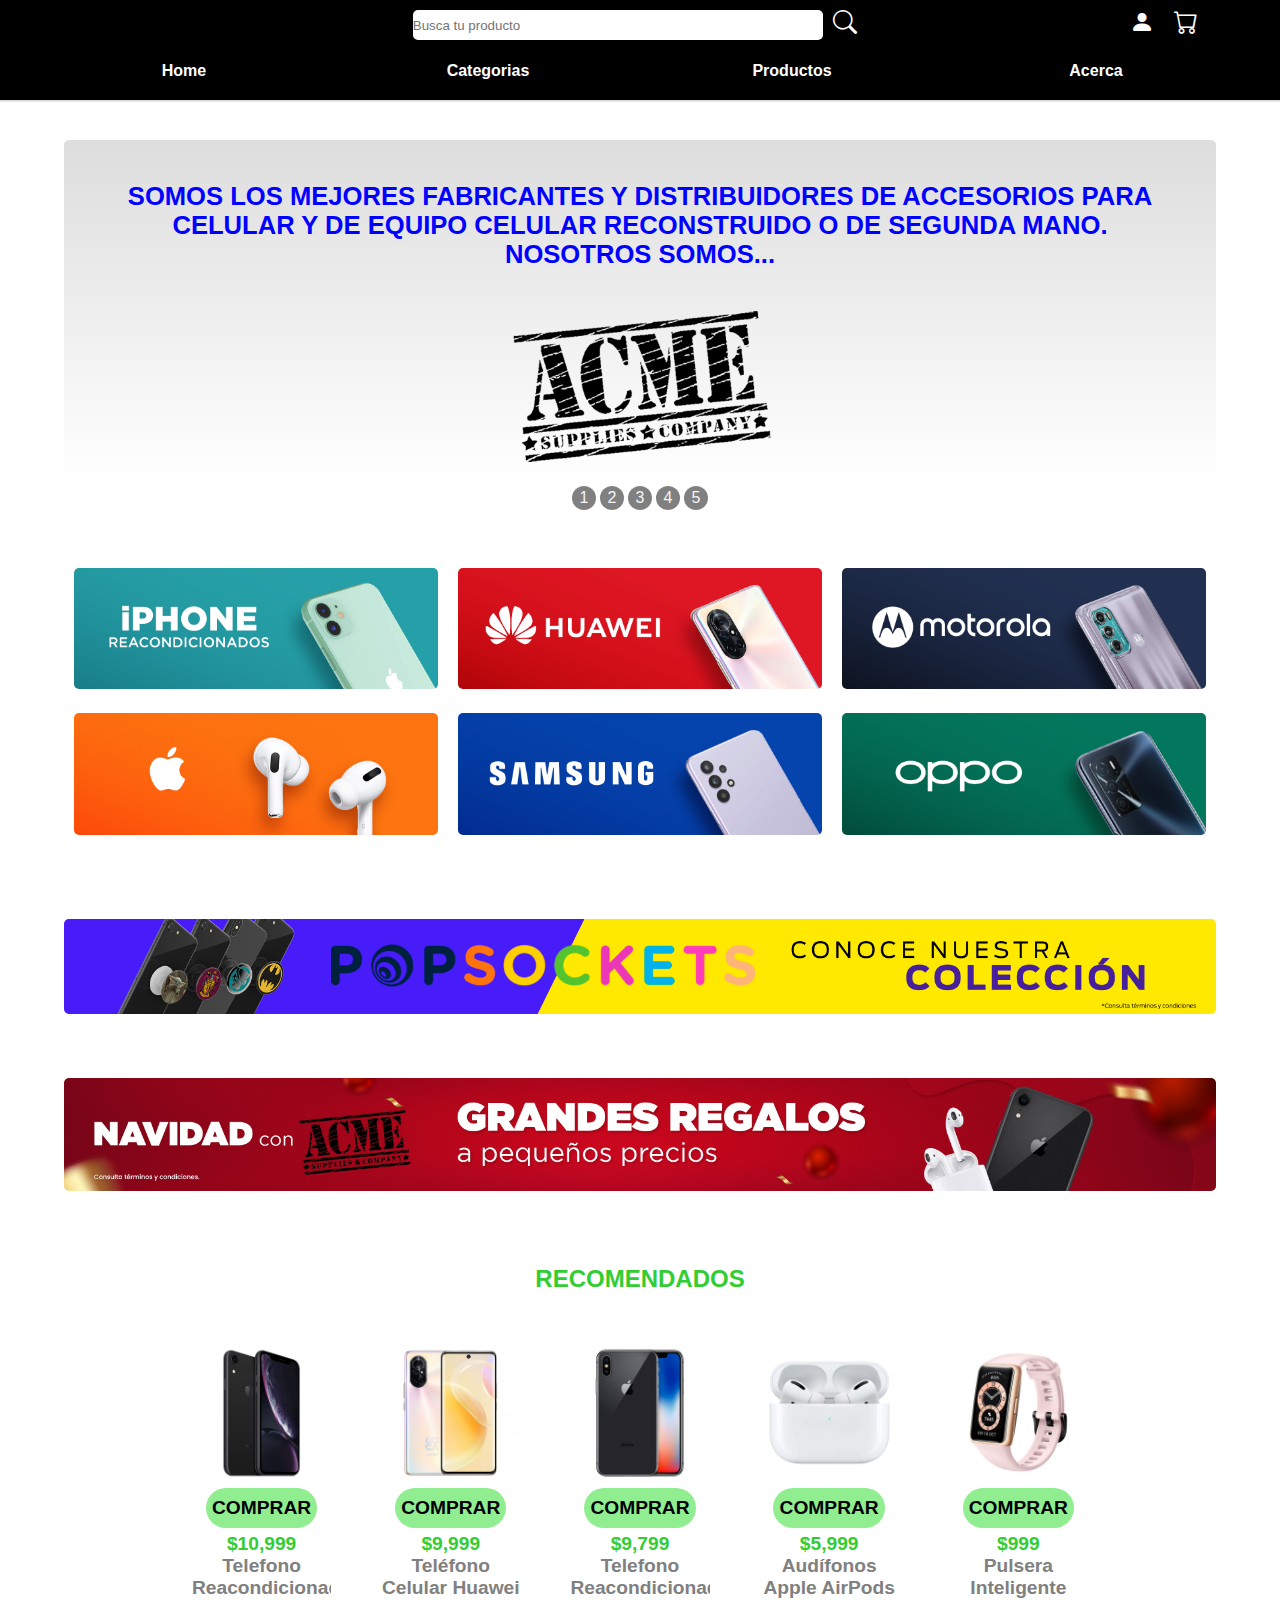
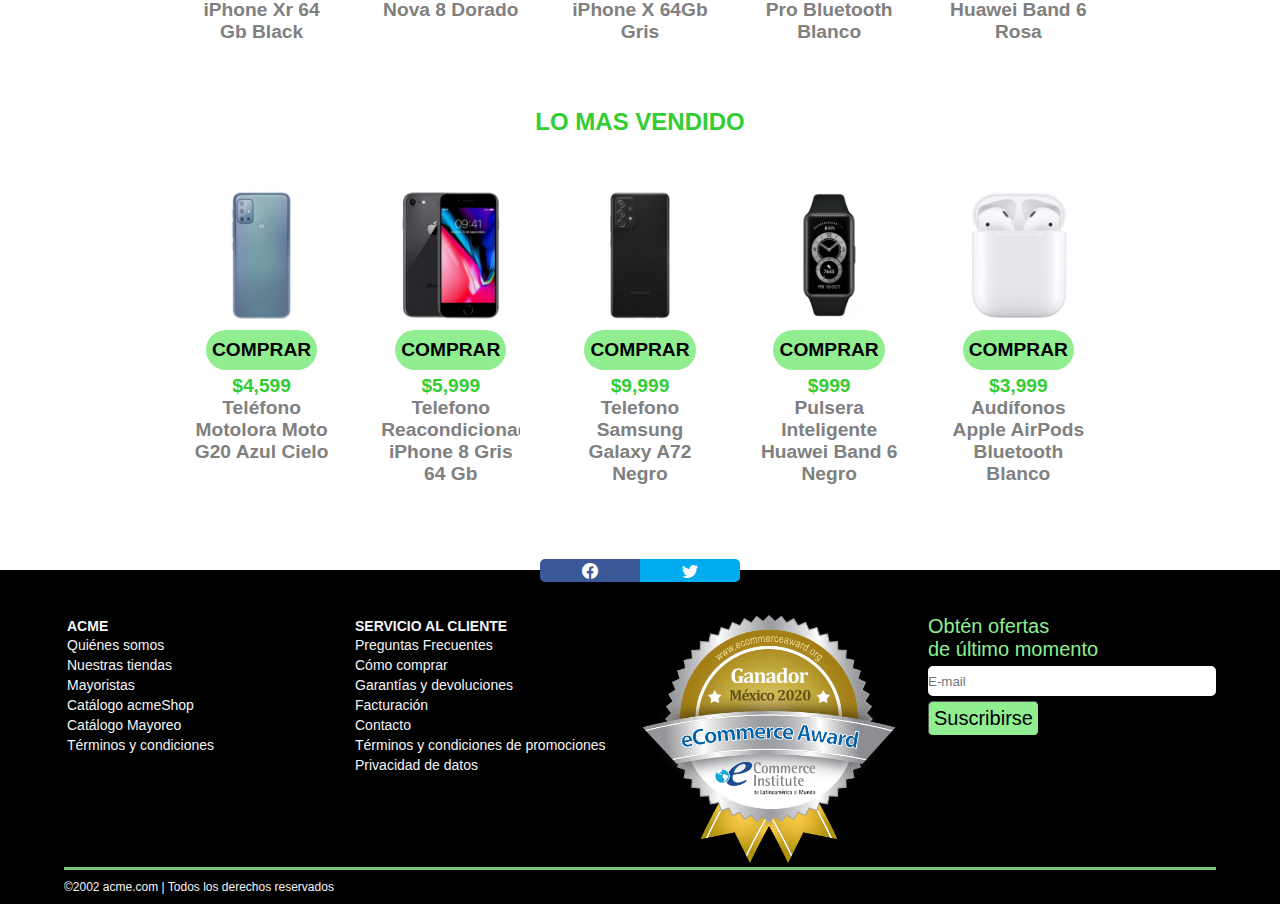
==== commit efaf3633: "Add files via upload" ====
--- a/proyecto-1/index.html
+++ b/proyecto-1/index.html
@@ -38,10 +38,12 @@
         <div class="jumbotron cell">
             <div class="jumbotron item slides">
                 <div id="slide-1">
-                    <p class="jumbotron slide-1 text">
-                        SOMOS LOS MEJORES FABRICANTES Y DISTRIBUIDORES DE ACCESORIOS PARA CELULAR Y DE EQUIPO CELULAR RECONSTRUIDO O DE SEGUNDA MANO. NOSOTROS SOMOS...
-                    </p>
-                    <img src="images/ACME_p.png" class="jumbotron slide-1"></a>
+                    <a class="text" href="">
+                        <p class="jumbotron slide-1 text">
+                            SOMOS LOS MEJORES FABRICANTES Y DISTRIBUIDORES DE ACCESORIOS PARA CELULAR Y DE EQUIPO CELULAR RECONSTRUIDO O DE SEGUNDA MANO. NOSOTROS SOMOS...
+                        </p>
+                        <img src="images/ACME_p.png" class="jumbotron slide-1">
+                    </a>
                 </div>
                 <div id="slide-2">
                     <a href=""><img src="images/01.jpg" class="jumbotron slides slide-2"></a>
@@ -66,48 +68,16 @@
         </div>
     </section>
     <section class="categorias">
-        <div class="categorias cell">
-            <div class="categorias item">
-                <a href=""><img src="images/07.jpg" class="categorias slide-3"></a>
-            </div>
-        </div>
-        <div class="categorias cell">
-            <div class="categorias item">
-                <a href=""><img src="images/08.jpg" class="categorias slide-3"></a>
-            </div>
-        </div>
-        <div class="categorias cell">
-            <div class="categorias item">
-                <a href=""><img src="images/09.jpg" class="categorias slide-3"></a>
-            </div>
-        </div>
-        <div class="categorias cell">
-            <div class="categorias item">
-                <a href=""><img src="images/10.jpg" class="categorias slide-3"></a>
-            </div>
-        </div>
-        <div class="categorias cell">
-            <div class="categorias item">
-                <a href=""><img src="images/11.jpg" class="categorias slide-3"></a>
-            </div>
-        </div>
-        <div class="categorias cell">
-            <div class="categorias item">
-                <a href=""><img src="images/12.jpg" class="categorias slide-3"></a>
-            </div>
-        </div>
+        <a class="categorias" href=""><img src="images/07.jpg" class="categorias slide-3"></a>
+        <a class="categorias" href=""><img src="images/08.jpg" class="categorias slide-3"></a>
+        <a class="categorias" href=""><img src="images/09.jpg" class="categorias slide-3"></a>
+        <a class="categorias" href=""><img src="images/10.jpg" class="categorias slide-3"></a>
+        <a class="categorias" href=""><img src="images/11.jpg" class="categorias slide-3"></a>
+        <a class="categorias" href=""><img src="images/12.jpg" class="categorias slide-3"></a>
     </section>
     <section class="promos">
-        <div class="promos cell">
-            <div class="promos item">
-                <a href=""><img src="images/05.jpg" class="promos"></a>
-            </div>
-        </div>
-        <div class="promos cell">
-            <div class="promos item">
-                <a href=""><img src="images/06.jpg" class="promos"></a>
-            </div>
-        </div>
+        <a class="promos" href=""><img src="images/05.jpg" class="promos"></a>
+        <a class="promos" href=""><img src="images/06.jpg" class="promos"></a>
     </section>
     <section class="productos">
         <div class="productos titulo text">RECOMENDADOS</div>
--- a/proyecto-1/style.css
+++ b/proyecto-1/style.css
@@ -0,0 +1,585 @@
+    * {
+        padding: 0;
+        margin: 0;
+        box-sizing: border-box;
+    }
+    
+    html,
+    body {
+        height: 100%;
+        width: 100%;
+    }
+    
+    .text {
+        text-decoration: none;
+        font-family: 'Segoe UI', Verdana, sans-serif;
+        color: whitesmoke;
+    }
+    
+    i {
+        font-size: 1.5rem;
+        color: white;
+    }
+    
+    button:hover {
+        cursor: pointer;
+    }
+    /* -------------------header------------------- */
+    
+    header {
+        width: 100%;
+    }
+    
+    nav {
+        width: 100%;
+        height: 100px;
+        background-color: black;
+        box-shadow: rgba(0, 0, 0, 0.15) 0px 1.6px;
+        transition: 1s ease-in;
+    }
+    
+    .navbar.row {
+        width: calc(100% - 5%);
+        height: 50px;
+        margin: 0 auto;
+        display: flex;
+    }
+    
+    .navbar.column {
+        display: inline-flex;
+        height: 30px;
+        margin: auto 0;
+        justify-content: center;
+        width: 30%;
+    }
+    
+    .navbar.col-1,
+    .navbar.col-3 {
+        justify-content: right;
+        margin-right: 40px;
+    }
+    
+    .navbar.col-2 {
+        width: 40%;
+    }
+    
+    .navbar.column input {
+        display: inline-block;
+        border: 1px;
+        border-radius: 5px;
+        width: calc(100% - 1.5rem);
+        height: 30px;
+    }
+    
+    .navbar.row-1 a {
+        margin: 0 10px;
+        display: inline-block;
+        height: 30px;
+    }
+    
+    .navbar.row-2 a {
+        float: left;
+        padding: 12px;
+        color: white;
+        font-size: 16px;
+        width: 25%;
+        text-align: center;
+        font-weight: 600;
+    }
+    
+    .navbar.row-2 a:hover {
+        background-color: lightslategray;
+    }
+    /* -------------------header------------------- */
+    /* -----------------jumbotron----------------- */
+    
+    section.jumbotron {
+        width: calc(100% - 10%);
+        text-align: center;
+        margin: 40px auto;
+    }
+    
+    .jumbotron.cell {
+        display: inline-block;
+        position: relative;
+        width: 100%;
+        padding-bottom: 29.687%;
+        /* 
+        para cambiar el height cambiar 
+        el porcentaje de padding
+        */
+    }
+    
+    .jumbotron.item {
+        position: absolute;
+        width: 100%;
+        height: 100%;
+        border-radius: 5px;
+    }
+    
+    img.jumbotron.slides {
+        width: 100%;
+        border-radius: 5px;
+    }
+    
+    #slide-1 {
+        display: flex;
+        justify-content: center;
+        align-items: center;
+        height: 100%;
+        width: 100%;
+    }
+    
+    #slide-1 a {
+        display: flex;
+        justify-content: center;
+        align-items: flex-end;
+        flex-wrap: wrap;
+        background: rgb(255, 255, 255);
+        background: linear-gradient(0deg, rgba(255, 255, 255, 1) 0%, rgba(221, 221, 221, 1) 100%);
+        height: 100%;
+        width: 100%;
+    }
+    
+    #slide-1 p {
+        display: flex;
+        align-items: center;
+        height: 50%;
+        color: blue;
+        padding: 0 40px;
+        font-size: 2vw;
+        font-weight: 700;
+    }
+    
+    #slide-1 img {
+        display: inline-block;
+        height: 50%;
+        padding: 0 5px 20px 5px;
+    }
+    /* -----------------jumbotron----------------- */
+    /* ----------------categorias---------------- */
+    
+    section.categorias {
+        width: calc(100% - 10%);
+        display: flex;
+        flex-wrap: wrap;
+        margin: 40px auto;
+    }
+    
+    a.categorias {
+        display: block;
+        margin: 10px;
+        width: calc((100%/3) - 20px);
+    }
+    
+    img.categorias {
+        width: 100%;
+        border-radius: 5px;
+    }
+    /* ----------------categorias---------------- */
+    /* ------------------promos------------------ */
+    
+    section.promos {
+        width: calc(100% - 10%);
+        display: flex;
+        flex-wrap: wrap;
+        margin: 40px auto;
+    }
+    
+    a.promos {
+        display: block;
+        margin: 30px 0px;
+        width: 100%;
+    }
+    
+    img.promos {
+        width: 100%;
+        border-radius: 5px;
+    }
+    /* ------------------promos------------------ */
+    /* ----------------productos---------------- */
+    
+    section.productos {
+        width: calc(100% - 30%);
+        text-align: center;
+        margin: 20px auto;
+    }
+    
+    .productos.titulo {
+        color: limegreen;
+        font-size: 24px;
+        font-weight: 800;
+        margin-bottom: 30px;
+    }
+    
+    .productos.cell {
+        display: inline-block;
+        position: relative;
+        width: 100%;
+        margin: 20px 0px;
+        padding-bottom: 38%;
+    }
+    
+    .productos.item {
+        position: absolute;
+        width: 100%;
+        height: 100%;
+        border-radius: 5px;
+    }
+    
+    .productos.item>div {
+        display: inline-block;
+    }
+    
+    img.productos.slides {
+        width: 100%;
+    }
+    
+    p.productos {
+        overflow: hidden;
+        color: gray;
+        font-size: 1.5vw;
+        font-weight: 600;
+    }
+    
+    p.productos.precio {
+        color: limegreen;
+        font-size: 1.5vw;
+        font-weight: 800;
+    }
+    
+    div.productos.comprar {
+        display: block;
+        overflow: hidden;
+        margin: 5px auto;
+        border-radius: 20px;
+        color: black;
+        background-color: lightgreen;
+        width: 80%;
+        height: 40px;
+        font-size: 1.5vw;
+        font-weight: 600;
+        line-height: 40px;
+    }
+    
+    div.productos.comprar:hover {
+        background-color: black;
+        color: lightgreen;
+    }
+    /* ----------------productos---------------- */
+    /* -----------------footer----------------- */
+    
+    footer {
+        width: 100%;
+        background-color: black;
+        text-align: center;
+    }
+    
+    .footer.social {
+        position: relative;
+        display: flex;
+        align-items: center;
+        width: 200px;
+        height: 40px;
+        top: -20px;
+        left: calc(50% - 100px);
+    }
+    
+    .footer.social>a {
+        font-size: 20px;
+        width: 50%;
+    }
+    
+    .footer.social>a:first-child {
+        border-top-left-radius: 5px;
+        border-bottom-left-radius: 5px;
+        background-color: #3b5998;
+    }
+    
+    .footer.social>a:last-child {
+        border-top-right-radius: 5px;
+        border-bottom-right-radius: 5px;
+        background-color: #00acee;
+    }
+    
+    .social i {
+        font-size: 1rem;
+    }
+    
+    .footer.row-1 {
+        display: inline-flex;
+        flex-wrap: wrap;
+        margin: 5px auto 0px;
+        width: calc(100% - 10%);
+        text-align: left;
+    }
+    
+    footer .col-1 {
+        padding-right: 10px;
+        display: inline;
+        width: 25%;
+    }
+    
+    footer .col-2 {
+        padding-right: 10px;
+        display: inline;
+        width: 25%;
+    }
+    
+    footer .col-3 {
+        padding-right: 10px;
+        width: 25%;
+    }
+    
+    footer .col-4 {
+        width: 25%;
+    }
+    
+    footer .col-4>p {
+        color: lightgreen;
+        font-size: 20px;
+    }
+    
+    ul.footer li {
+        list-style-type: none;
+        margin: 3px;
+        font-size: 14px;
+    }
+    
+    img.footer {
+        width: calc(100% - 20px);
+    }
+    
+    .footer.col-4>input {
+        width: 100%;
+        height: 30px;
+        margin: 5px 0;
+        border: 1px;
+        border-radius: 5px;
+    }
+    
+    .footer.col-4>button {
+        padding: 5px 5px;
+        border-radius: 5px;
+        border-width: 1px;
+        background: lightgreen;
+        font-size: 20px;
+    }
+    
+    .footer.row-2 {
+        padding: 10px 0px;
+        display: inline-flex;
+        width: calc(100% - 10%);
+        text-align: left;
+        border-style: solid none none none;
+        border-color: rgb(121, 199, 121);
+        font-size: 12px;
+        overflow: hidden;
+        text-overflow: ellipsis;
+        white-space: nowrap;
+    }
+    /* -----------------footer----------------- */
+    /* -----------------chat----------------- */
+    
+    button.chat {
+        position: fixed;
+        text-align: center;
+        width: 200px;
+        height: 40px;
+        right: -200px;
+        bottom: 0px;
+        color: black;
+        font-weight: 600;
+        border-top-left-radius: 5%;
+        border-top-right-radius: 5%;
+        background: lightgreen;
+        border-color: rgb(121, 199, 121);
+        border-width: 1px;
+        animation: slidein 2s ease 5s forwards;
+        /* 
+        animation:animation-name animation-duration animation-timing-function
+        animation-delay animation-iteration-count animation-direction 
+        */
+    }
+    
+    @keyframes slidein {
+        0% {
+            right: -200px;
+        }
+        50% {
+            right: 20px;
+        }
+        55% {
+            transform: rotateZ(0);
+        }
+        60% {
+            transform: rotateZ(-15deg);
+        }
+        65% {
+            transform: rotateZ(10deg);
+        }
+        70% {
+            transform: rotateZ(-10deg);
+        }
+        75% {
+            transform: rotateZ(6deg);
+        }
+        80% {
+            transform: rotateZ(-4deg);
+        }
+        100% {
+            transform: rotateZ(0);
+            right: 20px;
+        }
+    }
+    /* -----------------chat----------------- */
+    /* ---------------responsive--------------- */
+    
+    @media screen and (max-width: 600px) {
+        .navbar.column.col-1 {
+            width: 5%;
+        }
+        .navbar.column.col-2 {
+            width: 75%;
+        }
+        .navbar.column.col-3 {
+            width: 20%;
+            margin-right: 0px;
+        }
+        .jumbotron.cell {
+            padding-bottom: 74.22%;
+        }
+        a.categorias {
+            width: 100%;
+        }
+        .footer .column {
+            width: 50%;
+        }
+        #slide-1 p {
+            font-size: 3vw;
+        }
+        .jumbotron.slide-2 {
+            content: url("images/23.jpg");
+        }
+        .jumbotron.slide-3 {
+            content: url("images/24.jpg");
+        }
+        .jumbotron.slide-4 {
+            content: url("images/25.jpg");
+        }
+        .jumbotron.slide-5 {
+            content: url("images/26.jpg");
+        }
+    }
+    
+    @media screen and (max-width: 800px) {
+        .productos.cell {
+            padding-bottom: 57%;
+        }
+        .productos.slides>div {
+            width: calc((100%/2) - 80px);
+        }
+        .productos.slides::-webkit-scrollbar {
+            visibility: visible;
+        }
+    }
+    
+    @media screen and (min-width: 800px) {
+        .productos.slides>div {
+            width: calc((100%/5) - 40px);
+        }
+        .productos.slides::-webkit-scrollbar {
+            visibility: hidden;
+        }
+    }
+    
+    @media screen and (max-width: 500px) {
+        nav {
+            height: 200px;
+        }
+        .navbar.row-1 {
+            height: 40px;
+        }
+        .navbar.row-2 {
+            overflow: auto;
+            width: 100%;
+            overflow: auto;
+            display: inline;
+        }
+        .navbar.row-2>a {
+            float: none;
+            display: block;
+            width: 100%;
+            height: 40px;
+            text-align: center;
+        }
+    }
+    /* ---------------responsive--------------- */
+    /* ---------------carousel--------------- */
+    
+    .slides {
+        display: flex;
+        overflow-x: auto;
+        overflow-y: hidden;
+        scroll-snap-type: x mandatory;
+        scroll-behavior: smooth;
+        -webkit-overflow-scrolling: touch;
+    }
+    
+    .slides::-webkit-scrollbar {
+        width: 10px;
+        height: 10px;
+    }
+    
+    .slides::-webkit-scrollbar-thumb {
+        background: gray;
+        border-radius: 10px;
+    }
+    
+    .slides::-webkit-scrollbar-track {
+        background: transparent;
+    }
+    
+    .slides>div {
+        scroll-snap-align: start;
+        flex-shrink: 0;
+        width: 100%;
+        height: 100%;
+        margin-right: 50px;
+        border-radius: 5px;
+        /* background: lightgray; */
+        transform-origin: center center;
+        transform: scale(1);
+        transition: transform 0.5s;
+        position: relative;
+        display: flex;
+        justify-content: center;
+        align-items: center;
+        font-size: 100px;
+        transition: 1s ease-in;
+    }
+    
+    .slides>div:nth-child(5) {
+        margin-right: 0px;
+    }
+    
+    .links>a {
+        display: inline-flex;
+        width: 1.5rem;
+        height: 1.5rem;
+        background: gray;
+        align-items: center;
+        justify-content: center;
+        border-radius: 50%;
+        margin: 0 0 0.5rem 0;
+        position: relative;
+    }
+    
+    section.jumbotron>a:active {
+        top: 1px;
+    }
+    
+    section.jumbotron>a:focus {
+        background: lightgrey;
+    }
+    /* ---------------carousel--------------- */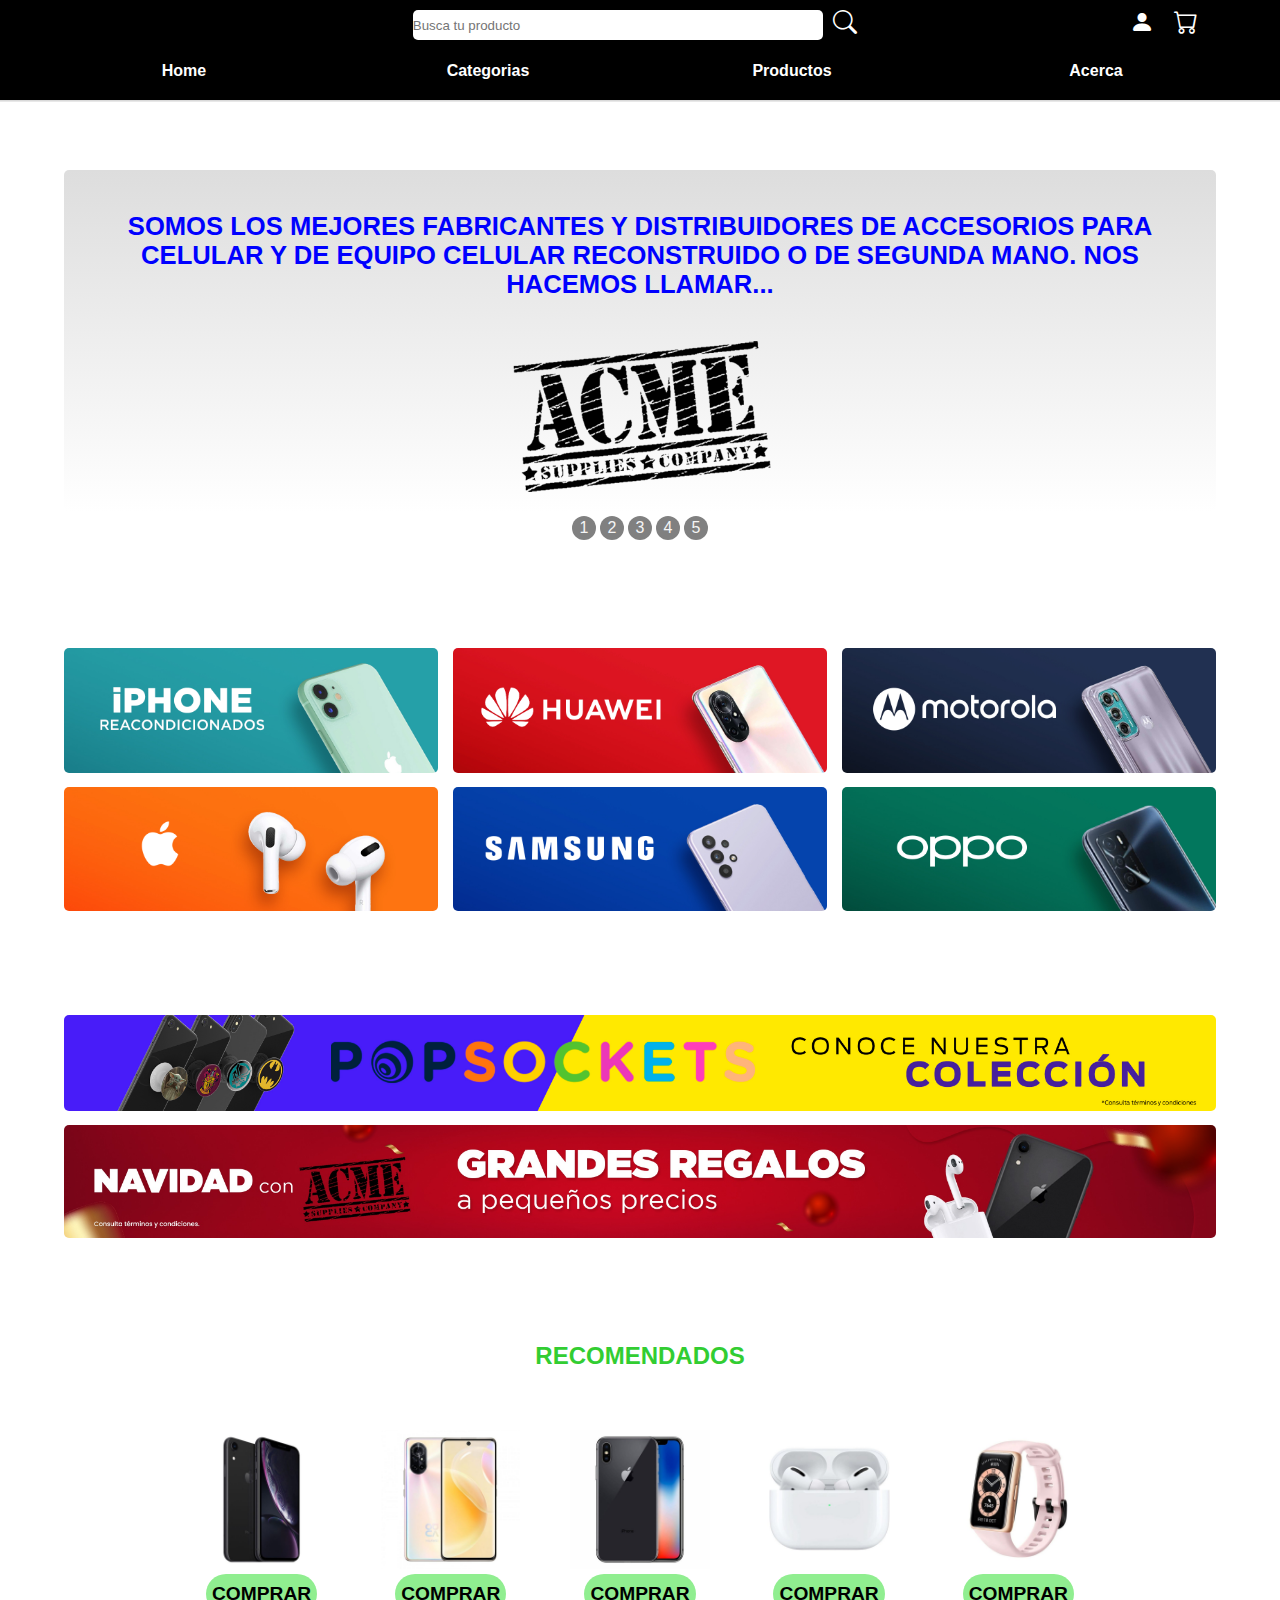
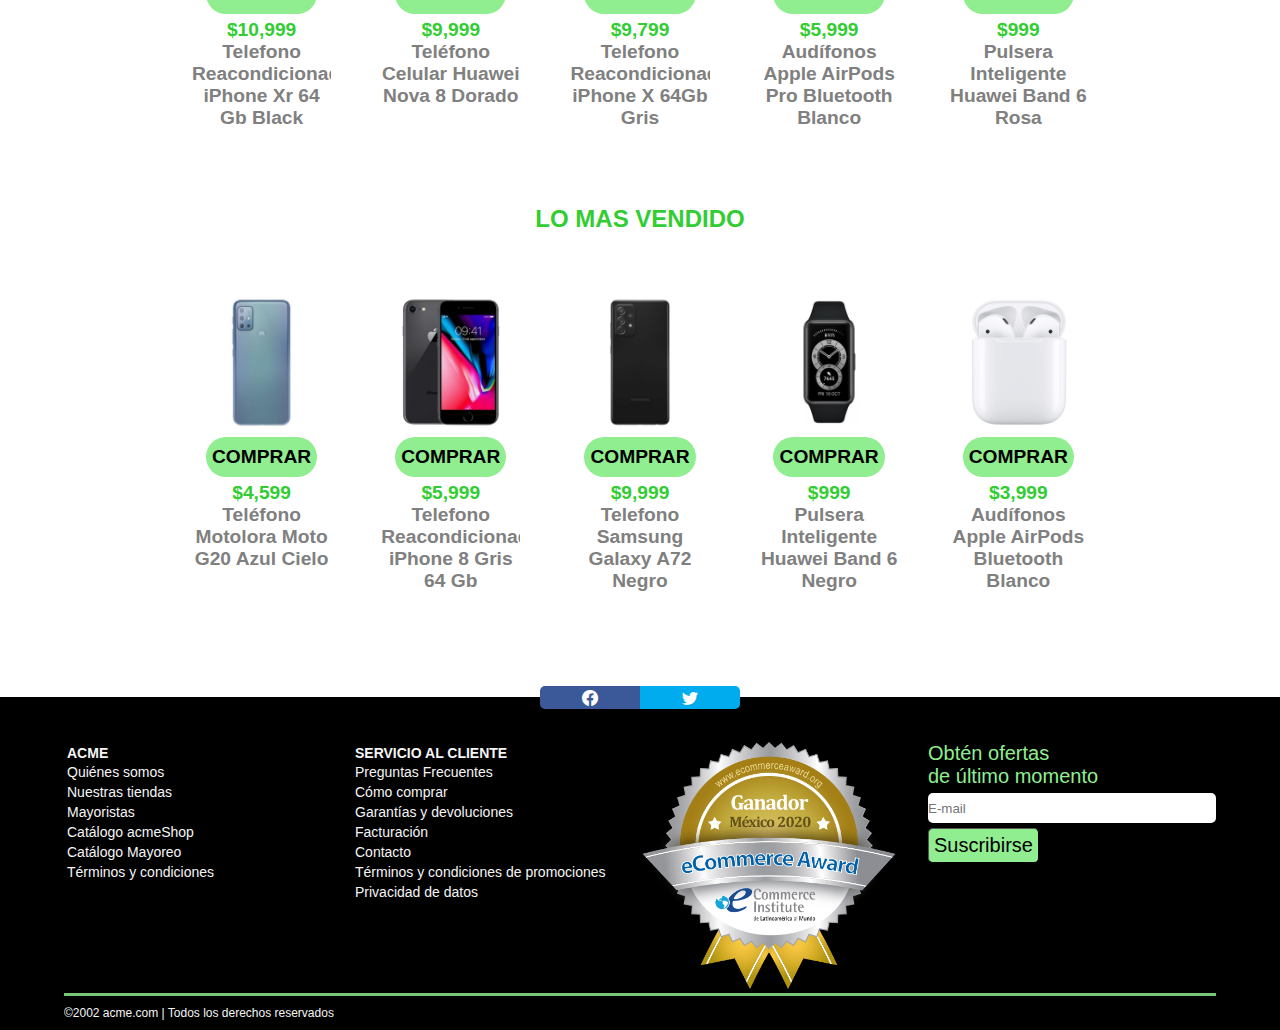
==== commit b3972afb: "Add files via upload" ====
--- a/proyecto-1/index.html
+++ b/proyecto-1/index.html
@@ -26,7 +26,7 @@
                     <a href=""><i class="bi bi-cart"></i></a>
                 </div>
             </div>
-            <div class="navbar row row-2">
+            <div class="navbar row row-2 text">
                 <a href="" class="text">Home</a>
                 <a href="" class="text">Categorias</a>
                 <a href="" class="text">Productos</a>
@@ -39,8 +39,8 @@
             <div class="jumbotron item slides">
                 <div id="slide-1">
                     <a class="text" href="">
-                        <p class="jumbotron slide-1 text">
-                            SOMOS LOS MEJORES FABRICANTES Y DISTRIBUIDORES DE ACCESORIOS PARA CELULAR Y DE EQUIPO CELULAR RECONSTRUIDO O DE SEGUNDA MANO. NOSOTROS SOMOS...
+                        <p class="jumbotron slide-1">
+                            SOMOS LOS MEJORES FABRICANTES Y DISTRIBUIDORES DE ACCESORIOS PARA CELULAR Y DE EQUIPO CELULAR RECONSTRUIDO O DE SEGUNDA MANO. NOS HACEMOS LLAMAR...
                         </p>
                         <img src="images/ACME_p.png" class="jumbotron slide-1">
                     </a>
--- a/proyecto-1/style.css
+++ b/proyecto-1/style.css
@@ -16,11 +16,6 @@
         color: whitesmoke;
     }
     
-    i {
-        font-size: 1.5rem;
-        color: white;
-    }
-    
     button:hover {
         cursor: pointer;
     }
@@ -43,6 +38,11 @@
         height: 50px;
         margin: 0 auto;
         display: flex;
+    }
+    
+    .navbar i {
+        font-size: 1.5rem;
+        color: white;
     }
     
     .navbar.column {
@@ -96,7 +96,7 @@
     section.jumbotron {
         width: calc(100% - 10%);
         text-align: center;
-        margin: 40px auto;
+        margin: 70px auto;
     }
     
     .jumbotron.cell {
@@ -163,13 +163,14 @@
         width: calc(100% - 10%);
         display: flex;
         flex-wrap: wrap;
-        margin: 40px auto;
+        justify-content: space-between;
+        row-gap: 10px;
+        margin: 100px auto;
     }
     
     a.categorias {
         display: block;
-        margin: 10px;
-        width: calc((100%/3) - 20px);
+        width: calc((100%/3) - 10px);
     }
     
     img.categorias {
@@ -183,12 +184,12 @@
         width: calc(100% - 10%);
         display: flex;
         flex-wrap: wrap;
-        margin: 40px auto;
+        gap: 10px;
+        margin: 100px auto;
     }
     
     a.promos {
         display: block;
-        margin: 30px 0px;
         width: 100%;
     }
     
@@ -202,7 +203,7 @@
     section.productos {
         width: calc(100% - 30%);
         text-align: center;
-        margin: 20px auto;
+        margin: 30px auto;
     }
     
     .productos.titulo {
@@ -216,7 +217,7 @@
         display: inline-block;
         position: relative;
         width: 100%;
-        margin: 20px 0px;
+        margin: 30px 0px;
         padding-bottom: 38%;
     }
     
@@ -304,6 +305,7 @@
     
     .social i {
         font-size: 1rem;
+        color: white;
     }
     
     .footer.row-1 {
